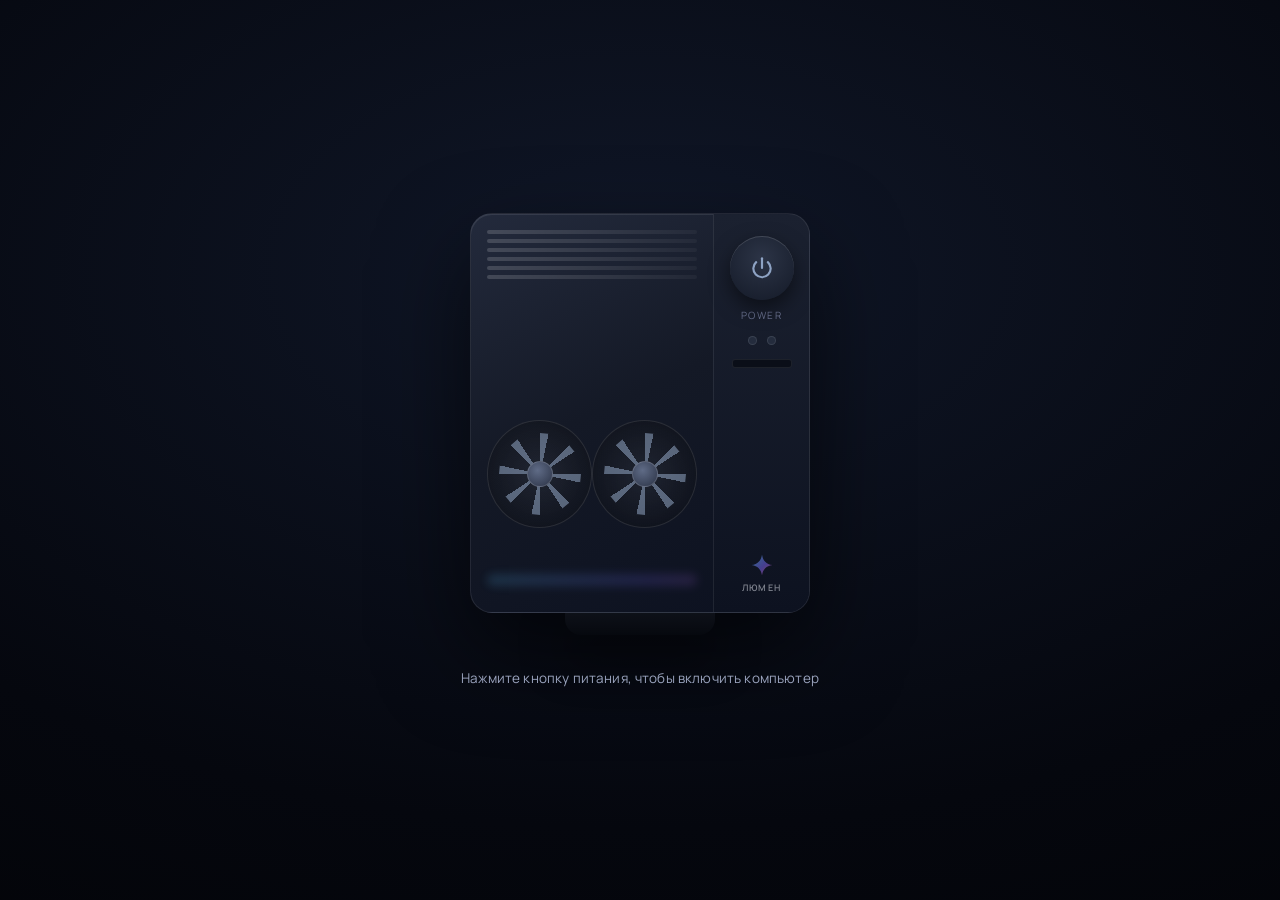
==== index.html @ d592b163 "feat(доступ): вход по паролю, код владельца за кнопкой «Забыли пароль?»" ====
<!DOCTYPE html>
<html lang="ru" data-theme="dark">
<head>
<meta charset="UTF-8">
<meta name="viewport" content="width=device-width,initial-scale=1,viewport-fit=cover,maximum-scale=1">
<meta name="theme-color" content="#04050a">
<meta name="color-scheme" content="dark light">
<meta name="mobile-web-app-capable" content="yes">
<meta name="apple-mobile-web-app-capable" content="yes">
<meta name="apple-mobile-web-app-status-bar-style" content="black-translucent">
<title>Люмен — веб-ОС</title>
<meta name="description" content="Люмен — вымышленная веб-операционная система, работающая в браузере.">
<link rel="stylesheet" href="styles.css?v=43">
</head>
<body>


<!-- ============ POWER ON: СИСТЕМНЫЙ БЛОК ============ -->
<div id="poweron">
  <div class="po-room">
    <div class="po-glow" id="poGlow"></div>

    <div class="po-pc" id="poPc">
      <div class="po-case">
        <div class="po-side">
          <div class="po-vents"><i></i><i></i><i></i><i></i><i></i><i></i></div>
          <div class="po-fans">
            <div class="po-fan" id="poFan1"><span class="po-blades"></span><span class="po-hub"></span></div>
            <div class="po-fan" id="poFan2"><span class="po-blades"></span><span class="po-hub"></span></div>
          </div>
          <div class="po-strip"></div>
        </div>
        <div class="po-front">
          <div class="po-btnwrap">
            <button class="po-power" id="poPower" aria-label="Кнопка включения"><span class="po-ring"></span><svg viewBox="0 0 24 24" fill="none" stroke="currentColor" stroke-width="2" stroke-linecap="round"><path d="M12 3v9"/><path d="M6.6 6.6a8 8 0 1 0 10.8 0"/></svg></button>
            <span class="po-btnlabel">Power</span>
          </div>
          <div class="po-leds">
            <i class="po-led" id="poLedPwr"></i>
            <i class="po-led" id="poLedDisk"></i>
          </div>
          <div class="po-slot"><i></i></div>
          <div class="po-brand"><svg viewBox="0 0 100 100"><use href="#winLogo"/></svg><b data-sys="name">Люмен</b></div>
        </div>
      </div>
      <div class="po-stand"></div>
    </div>

    <div class="po-hint" id="poHint">Нажмите кнопку питания, чтобы включить компьютер</div>

    <!-- Экран входа: первый запуск, пароль, код владельца или сброс.
         Содержимое рисует os.js — от того, что задано у владельца. -->
    <div class="po-pass" id="poPass">
      <div class="po-passcard" id="poPassCard"></div>
    </div>
  </div>
</div>

<!-- ============ MONITOR ============ -->
<div id="monitor">
  <div class="mon-screen">
    <div class="mon-inner" id="monInner">
      <div class="mon-off" id="monOff"><span class="mon-offword" data-sys="name">Люмен</span></div>
      <!-- ============ BOOT ============ -->
      <div id="boot">
        <div class="boot-inner">
          <div class="boot-logo">
            <svg class="boot-mark" viewBox="0 0 100 100"><use href="#winLogo"/></svg>
            <div class="boot-word"><span data-sys="name">Люмен</span> <b>OS</b></div>
          </div>
          <div class="boot-bar"><i id="bootBar"></i></div>
          <div class="boot-tip" id="bootTip">Инициализация ядра…</div>
        </div>
      </div>
      <!-- ============ LOCK ============ -->
      <div id="lock">
        <div class="lock-bg wall" data-wp="aurora">
          <div class="blob b1"></div><div class="blob b2"></div><div class="blob b3"></div><div class="blob b4"></div>
          <div class="grain"></div><div class="grid"></div><div class="vig"></div>
        </div>
        <div class="lock-top">
          <div class="lock-clock" id="lockClock">00:00</div>
          <div class="lock-date" id="lockDate">—</div>
        </div>
        <div class="lock-bottom">
          <div class="avatar" id="lockAvatar" data-sys="user-initial">С</div>
          <div id="lockBody">
            <div class="lock-title" id="lockTitle">Ваш компьютер заблокирован</div>
            <div class="lock-user" data-sys="user">Степан</div>
            <div class="lock-hint" id="lockHint">Нажмите Enter, чтобы войти</div>
            <div class="lock-code">
              <input id="lockCode" type="password" autocomplete="off" maxlength="64" placeholder="пароль">
              <button class="lock-btn" id="lockCodeBtn">Войти</button>
            </div>
            <div class="lock-err" id="lockErr"></div>
            <button class="lock-link" id="lockForgot">Забыли пароль?</button>
          </div>
          <button class="lock-btn" id="lockBtn">Войти →</button>
        </div>
      </div>
      <!-- ============ DESKTOP ============ -->
      <div id="desk">
        <div class="wall" id="wall" data-wp="aurora">
          <div class="blob b1"></div><div class="blob b2"></div><div class="blob b3"></div><div class="blob b4"></div>
          <div class="grid"></div><div class="grain"></div><div class="vig"></div>
        </div>

        <div id="icons"></div>
        <div id="wins"></div>
        <div id="snapGhost"></div>
        <div id="bright"></div>

        <!-- Widgets panel -->
        <aside id="widgets">
          <div class="wcard w-hero">
            <h4>Погода · Москва</h4>
            <div class="w-temp" id="wTemp">+7°</div>
            <div class="w-sub" id="wCond">Облачно · ощущается +5°</div>
            <div class="w-sub">Ветер 4 м/с · влажность 78%</div>
          </div>
          <div class="wcard">
            <h4>Календарь</h4>
            <div class="w-clock" id="wClock">00:00</div>
            <div class="w-grid" id="wCal"></div>
          </div>
          <div class="wcard">
            <h4>Загрузка системы</h4>
            <div class="stat"><span>CPU</span><div class="bar"><i id="sCpu"></i></div><b id="vCpu">0%</b></div>
            <div class="stat"><span>RAM</span><div class="bar"><i id="sRam"></i></div><b id="vRam">0%</b></div>
            <div class="stat"><span>GPU</span><div class="bar"><i id="sGpu"></i></div><b id="vGpu">0%</b></div>
            <div class="stat"><span>NET</span><div class="bar"><i id="sNet"></i></div><b id="vNet">0%</b></div>
          </div>
          <div class="wcard">
            <h4>Лента</h4>
            <div class="w-news"><div><em>Технологии</em><span data-sys="name">Люмен</span> получила оконный менеджер «Плексус» с магнитным снапом на 12 зон.</div></div>
            <div class="w-news"><div><em>Наука</em>Квантовый планировщик задач снизил энергопотребление на 34%.</div></div>
            <div class="w-news"><div><em>Космос</em>Орбитальный релиз ядра люмен-1.4 отложен на один цикл.</div></div>
          </div>
        </aside>

        <!-- Start menu -->
        <div id="start">
          <div class="start-search">
            <svg viewBox="0 0 24 24" fill="none" stroke="currentColor" stroke-width="2"><circle cx="11" cy="11" r="7"/><path d="M20 20l-3.5-3.5"/></svg>
            <input id="startSearch" placeholder="Поиск приложений, файлов и параметров" autocomplete="off">
          </div>
          <div id="startBody">
            <div class="start-head"><h3>Закреплено</h3><button class="pill" id="allApps">Все приложения ›</button></div>
            <div class="start-grid" id="startGrid"></div>
          </div>
          <div class="start-foot">
            <div class="start-user"><div class="avatar" data-sys="user-initial">С</div><span data-sys="user">Степан</span></div>
            <div class="spacer"></div>
            <button class="icon-btn" id="powerBtn" title="Питание">
              <svg viewBox="0 0 24 24" fill="none" stroke="currentColor" stroke-width="2" stroke-linecap="round"><path d="M12 3v9"/><path d="M6.5 6.5a8 8 0 1 0 11 0"/></svg>
            </button>
            <button class="icon-btn" id="setBtn" title="Параметры">
              <svg viewBox="0 0 24 24" fill="none" stroke="currentColor" stroke-width="1.8"><circle cx="12" cy="12" r="3"/><path d="M19.4 15a1.6 1.6 0 0 0 .3 1.8l.1.1a2 2 0 1 1-2.8 2.8l-.1-.1a1.6 1.6 0 0 0-2.7 1.1V21a2 2 0 1 1-4 0v-.1A1.6 1.6 0 0 0 7 19.4a1.6 1.6 0 0 0-1.8.3l-.1.1a2 2 0 1 1-2.8-2.8l.1-.1a1.6 1.6 0 0 0-1.1-2.7H1a2 2 0 1 1 0-4h.1A1.6 1.6 0 0 0 2.6 7a1.6 1.6 0 0 0-.3-1.8l-.1-.1a2 2 0 1 1 2.8-2.8l.1.1a1.6 1.6 0 0 0 1.8.3H7a1.6 1.6 0 0 0 1-1.5V1a2 2 0 1 1 4 0v.1a1.6 1.6 0 0 0 1 1.5 1.6 1.6 0 0 0 1.8-.3l.1-.1a2 2 0 1 1 2.8 2.8l-.1.1a1.6 1.6 0 0 0-.3 1.8V7a1.6 1.6 0 0 0 1.5 1H21a2 2 0 1 1 0 4h-.1a1.6 1.6 0 0 0-1.5 1z"/></svg>
            </button>
          </div>
        </div>

        <!-- Quick settings -->
        <div id="quick">
          <div class="qs-toggles">
            <button class="qs-t on" data-t="wifi"><svg viewBox="0 0 24 24" fill="none" stroke="currentColor" stroke-width="2"><path d="M2 8.5a16 16 0 0 1 20 0"/><path d="M5 12.5a11 11 0 0 1 14 0"/><path d="M8.5 16.5a6 6 0 0 1 7 0"/><circle cx="12" cy="20" r="1" fill="currentColor"/></svg>Wi-Fi</button>
            <button class="qs-t on" data-t="bt"><svg viewBox="0 0 24 24" fill="none" stroke="currentColor" stroke-width="2"><path d="M7 7l10 10-5 4V3l5 4L7 17"/></svg>Bluetooth</button>
            <button class="qs-t" data-t="air"><svg viewBox="0 0 24 24" fill="none" stroke="currentColor" stroke-width="2"><path d="M12 3v10a5 5 0 0 1-10 0"/><path d="M12 3l6 4-6 4"/></svg>Режим полёта</button>
            <button class="qs-t" data-t="night"><svg viewBox="0 0 24 24" fill="none" stroke="currentColor" stroke-width="2"><path d="M21 13a8.5 8.5 0 1 1-9.5-9 7 7 0 0 0 9.5 9z"/></svg>Ночной</button>
            <button class="qs-t" data-t="save"><svg viewBox="0 0 24 24" fill="none" stroke="currentColor" stroke-width="2"><path d="M12 3v12"/><path d="M7 11l5 5 5-5"/><rect x="4" y="19" width="16" height="2" rx="1"/></svg>Экономия</button>
            <button class="qs-t" data-t="focus"><svg viewBox="0 0 24 24" fill="none" stroke="currentColor" stroke-width="2"><circle cx="12" cy="12" r="9"/><circle cx="12" cy="12" r="4"/><circle cx="12" cy="12" r="1" fill="currentColor"/></svg>Фокус</button>
          </div>
          <div class="qs-row">
            <svg viewBox="0 0 24 24" fill="none" stroke="currentColor" stroke-width="2"><path d="M4 9v6h4l5 4V5L8 9H4z" fill="currentColor"/><path d="M17 9a4 4 0 0 1 0 6"/></svg>
            <input type="range" id="vol" min="0" max="100" value="62">
          </div>
          <div class="qs-row">
            <svg viewBox="0 0 24 24" fill="none" stroke="currentColor" stroke-width="2"><circle cx="12" cy="12" r="4"/><path d="M12 2v3M12 19v3M2 12h3M19 12h3M5 5l2 2M17 17l2 2M19 5l-2 2M7 17l-2 2"/></svg>
            <input type="range" id="brightRange" min="30" max="100" value="100">
          </div>
          <div>
            <div class="qs-sec" style="margin-bottom:9px">Акцент</div>
            <div class="qs-chips" id="accChips"></div>
          </div>
          <div>
            <div class="qs-sec" style="margin-bottom:9px">Обои</div>
            <div class="qs-chips" id="wpChips"></div>
          </div>
          <div class="qs-foot">
            <div class="battery">
              <svg viewBox="0 0 24 24" fill="none" stroke="currentColor" stroke-width="1.8"><rect x="2" y="7" width="17" height="10" rx="2.5"/><rect x="4" y="9" width="10" height="6" rx="1" fill="currentColor"/><path d="M21 10.5v3"/></svg>
              <span id="batTxt">87%</span>
            </div>
            <div class="spacer"></div>
            <button class="btn" id="qsSettings">Все параметры</button>
          </div>
        </div>

        <!-- Spotlight search -->
        <div id="spot">
          <div class="start-search">
            <svg viewBox="0 0 24 24" fill="none" stroke="currentColor" stroke-width="2"><circle cx="11" cy="11" r="7"/><path d="M20 20l-3.5-3.5"/></svg>
            <input id="spotInput" placeholder="Введите команду или найдите что угодно…" autocomplete="off">
          </div>
          <div class="search-res" id="spotRes"></div>
          <div class="spot-hint"><span><kbd>Enter</kbd> открыть</span><span><kbd>Esc</kbd> закрыть</span><span><kbd>Win</kbd> меню «Пуск»</span></div>
        </div>

        <!-- Context menu -->
        <div id="ctx"></div>

        <!-- Notifications -->
        <div id="notif"></div>

        <!-- Volume / brightness HUD -->
        <div id="volHud">
          <svg id="hudIcon" viewBox="0 0 24 24" fill="none" stroke="currentColor" stroke-width="2"><path d="M4 9v6h4l5 4V5L8 9H4z" fill="currentColor"/><path d="M17 9a4 4 0 0 1 0 6"/></svg>
          <div class="hud-bar"><i id="hudBar" style="width:62%"></i></div>
          <span id="hudVal">62</span>
        </div>

        <!-- Taskbar -->
        <div id="taskbar" data-align="center">
          <button class="tb-btn" id="startBtn" title="Пуск">
            <svg viewBox="0 0 100 100"><use href="#winLogo"/></svg>
          </button>
          <button class="tb-btn" id="searchBtn" title="Поиск">
            <svg viewBox="0 0 24 24" fill="none" stroke="currentColor" stroke-width="2"><circle cx="11" cy="11" r="7"/><path d="M20 20l-3.5-3.5"/></svg>
          </button>
          <button class="tb-btn" id="widgetsBtn" title="Виджеты">
            <svg viewBox="0 0 24 24" fill="none" stroke="currentColor" stroke-width="2"><rect x="3" y="3" width="8" height="8" rx="2"/><rect x="13" y="3" width="8" height="8" rx="2"/><rect x="3" y="13" width="8" height="8" rx="2"/><rect x="13" y="13" width="8" height="8" rx="2"/></svg>
          </button>
          <div class="tb-sep"></div>
          <div class="tb-dock" id="tbDock"></div>
          <div class="tray">
            <button class="tray-btn" id="langBtn"><span style="font-size:11px;font-weight:700">РУС</span></button>
            <button class="tray-btn" id="trayIcons" title="Скрытые значки">
              <svg viewBox="0 0 24 24" fill="none" stroke="currentColor" stroke-width="2"><path d="M4 9v6h4l5 4V5L8 9H4z" fill="currentColor"/></svg>
              <svg viewBox="0 0 24 24" fill="none" stroke="currentColor" stroke-width="1.8"><path d="M5 12.5a10 10 0 0 1 14 0"/><path d="M8.5 16a6 6 0 0 1 7 0"/><circle cx="12" cy="19.5" r="1" fill="currentColor"/></svg>
              <svg viewBox="0 0 24 24" fill="none" stroke="currentColor" stroke-width="1.8"><rect x="2" y="7" width="17" height="10" rx="2.5"/><rect x="4" y="9" width="11" height="6" rx="1" fill="currentColor"/></svg>
            </button>
            <button class="tray-btn" id="clockBtn">
              <div class="tray-time"><span id="tbTime">00:00</span><small id="tbDate">—</small></div>
            </button>
            <button class="tray-btn" id="notifBtn" title="Уведомления">
              <svg viewBox="0 0 24 24" fill="none" stroke="currentColor" stroke-width="1.9"><path d="M6 9a6 6 0 1 1 12 0c0 5 2 6 2 6H4s2-1 2-6z"/><path d="M10 19a2 2 0 0 0 4 0"/></svg>
            </button>
          </div>
          <button id="showDesk" title="Свернуть все"></button>
        </div>
      </div>
      <!-- ============ SHUTDOWN ============ -->
      <div id="shut">
        <div class="spinner"></div>
        <div style="font-family:var(--font-display);font-weight:300;font-size:17px;letter-spacing:.1em" id="shutTxt">Завершение работы…</div>
      </div>
    </div>
    <div class="mon-glare"></div>
    <div class="mon-flash"></div>
  </div>
</div>




<!-- ============ SVG sprite ============ -->
<svg width="0" height="0" style="position:absolute" aria-hidden="true">
  <defs>
    <linearGradient id="lgWin" x1="0" y1="0" x2="1" y2="1">
      <stop offset="0%" stop-color="#5cc8ff"/><stop offset="55%" stop-color="#7b6cff"/><stop offset="100%" stop-color="#ff5c9e"/>
    </linearGradient>
    <symbol id="winLogo" viewBox="0 0 100 100">
      <path d="M50 3C54 30 70 46 97 50 70 54 54 70 50 97 46 70 30 54 3 50 30 46 46 30 50 3Z"
            fill="url(#lgWin)"/>
    </symbol>
  </defs>
</svg>

<script>
/* Логотип компьютера — встроенный знак #winLogo: четырёхлучевая звезда.
   Он используется везде: загрузка, Пуск, локскрин, «О системе», панель
   администратора и экран выключения. Значок «Компьютер» на рабочем столе
   берёт тот же символ. */
</script>

<script src="os.js?v=38"></script>
</body>
</html>
---- styles.css ----
@import url('https://fonts.googleapis.com/css2?family=Manrope:wght@400;500;600;700;800&family=Unbounded:wght@300;400;600;800&family=JetBrains+Mono:wght@400;500;700&display=swap');

/* ============================================================
   Люмен — design tokens
   ============================================================ */
:root{
  --font-ui: 'Manrope', 'Segoe UI', system-ui, sans-serif;
  --font-display: 'Unbounded', 'Manrope', sans-serif;
  --font-mono: 'JetBrains Mono', ui-monospace, monospace;

  --bg-0:#04050a;
  --bg-1:#0a0c14;
  --panel: rgba(18,21,34,.58);
  --panel-solid:#11141f;
  --panel-strong: rgba(13,15,25,.86);
  --stroke: rgba(255,255,255,.08);
  --stroke-2: rgba(255,255,255,.16);
  --txt:#eef1f8;
  --txt-dim:#9aa3bd;
  --txt-mute:#6b7391;

  --accent:#5cc8ff;
  --accent-2:#7b6cff;
  --accent-3:#ff5c9e;
  --accent-ink:#04121c;

  --ok:#38e0a8;
  --warn:#ffb454;
  --bad:#ff5f6d;

  --r-sm:8px;
  --r:12px;
  --r-lg:18px;
  --r-xl:26px;

  --shadow-w: 0 24px 70px -18px rgba(0,0,0,.85), 0 2px 0 0 rgba(255,255,255,.05) inset;
  --shadow-float: 0 18px 50px -14px rgba(0,0,0,.75);
  --blur: saturate(170%) blur(18px);

  --tb-h: 52px;
  --ease: cubic-bezier(.2,.9,.25,1);
  --ease-out: cubic-bezier(.16,1,.3,1);
}

html[data-theme="light"]{
  --bg-0:#e8ecf6;
  --bg-1:#f6f8fd;
  --panel: rgba(255,255,255,.6);
  --panel-solid:#ffffff;
  --panel-strong: rgba(255,255,255,.88);
  --stroke: rgba(10,20,50,.08);
  --stroke-2: rgba(10,20,50,.16);
  --txt:#101528;
  --txt-dim:#525b78;
  --txt-mute:#8a91a8;
  --accent-ink:#ffffff;
  --shadow-w: 0 26px 60px -22px rgba(20,30,70,.45), 0 1px 0 0 rgba(255,255,255,.7) inset;
  --shadow-float: 0 18px 44px -16px rgba(20,30,70,.35);
}

*{box-sizing:border-box;margin:0;padding:0}
html,body{height:100%;height:100dvh}
body{
  font-family:var(--font-ui);
  background:var(--bg-0);
  color:var(--txt);
  overflow:hidden;
  overscroll-behavior:none;
  -webkit-font-smoothing:antialiased;
  -webkit-tap-highlight-color:transparent;
  user-select:none;
  letter-spacing:.01em;
}
/* На сенсорных экранах курсор не нужен, а наведение залипает после тапа. */
@media (hover:none){
  *{cursor:default!important}
  .titlebar{cursor:default}
  input,textarea{cursor:text}
}
button{font:inherit;color:inherit;background:none;border:none;cursor:pointer}
input,textarea{font:inherit;color:inherit}
::-webkit-scrollbar{width:10px;height:10px}
::-webkit-scrollbar-thumb{background:rgba(255,255,255,.14);border-radius:99px;border:3px solid transparent;background-clip:content-box}
::-webkit-scrollbar-thumb:hover{background:rgba(255,255,255,.26);background-clip:content-box}
::-webkit-scrollbar-track{background:transparent}
.no-transparency .glass{backdrop-filter:none!important;background:var(--panel-solid)!important}

.glass{
  background:var(--panel);
  backdrop-filter:var(--blur);
  -webkit-backdrop-filter:var(--blur);
  border:1px solid var(--stroke);
}

/* ============================================================
   BOOT
   ============================================================ */
#boot{
  position:absolute;inset:0;z-index:9000;background:radial-gradient(120% 90% at 50% 40%,#0d1220 0%,#04050a 70%);
  display:none;place-items:center;transition:opacity .7s var(--ease);
}
#boot.on{display:grid}
#boot.gone{opacity:0;pointer-events:none}
.boot-inner{display:flex;flex-direction:column;align-items:center;gap:34px}
.boot-logo{display:flex;align-items:center;gap:20px}
.boot-mark{width:78px;height:78px;filter:drop-shadow(0 0 26px rgba(92,200,255,.5));animation:markIn 1.1s var(--ease-out) both}
.boot-word{font-family:var(--font-display);font-weight:300;font-size:40px;letter-spacing:.14em;text-transform:uppercase;opacity:0;animation:wordIn 1s .35s var(--ease-out) forwards}
.boot-word b{font-weight:800;color:var(--accent)}
.boot-bar{width:230px;height:3px;border-radius:99px;background:rgba(255,255,255,.1);overflow:hidden}
.boot-bar i{display:block;height:100%;width:0;border-radius:99px;background:linear-gradient(90deg,var(--accent),var(--accent-2),var(--accent-3))}
.boot-tip{font-size:12px;color:var(--txt-mute);letter-spacing:.16em;text-transform:uppercase;font-family:var(--font-mono)}
@keyframes markIn{from{opacity:0;transform:scale(.7) rotate(-14deg)}to{opacity:1;transform:none}}
@keyframes wordIn{from{opacity:0;transform:translateY(14px)}to{opacity:1;transform:none}}

/* ============================================================
   LOCK
   ============================================================ */
#lock{position:absolute;inset:0;z-index:8000;display:none;flex-direction:column;justify-content:space-between;
  padding:0 0 0;transition:opacity .6s var(--ease),transform .8s var(--ease);}
#lock.gone{opacity:0;transform:translateY(-70px) scale(1.04);pointer-events:none}
.lock-bg{position:absolute;inset:0;z-index:-1;overflow:hidden}
.lock-top{padding:64px 0 0;text-align:center;flex:1;display:flex;flex-direction:column;justify-content:center;align-items:center;gap:6px}
.lock-clock{font-family:var(--font-display);font-weight:300;font-size:clamp(72px,13vw,168px);line-height:.95;
  letter-spacing:-.02em;text-shadow:0 8px 50px rgba(0,0,0,.55)}
.lock-date{font-size:19px;font-weight:600;letter-spacing:.06em;color:rgba(255,255,255,.86);text-transform:capitalize}
.lock-bottom{display:flex;align-items:center;justify-content:center;gap:18px;padding:0 0 74px;animation:up .8s var(--ease-out) both}
.avatar{width:52px;height:52px;border-radius:50%;display:grid;place-items:center;font-weight:800;font-size:19px;
  background:linear-gradient(140deg,var(--accent),var(--accent-2));color:var(--accent-ink);box-shadow:0 8px 26px rgba(0,0,0,.4)}
.lock-user{font-weight:700;font-size:17px}
.lock-hint{font-size:12.5px;color:rgba(255,255,255,.6)}
.lock-btn{padding:12px 22px;border-radius:99px;background:rgba(255,255,255,.12);border:1px solid rgba(255,255,255,.2);
  backdrop-filter:blur(14px);font-weight:600;font-size:14px;transition:.25s var(--ease)}
.lock-btn:hover{background:rgba(255,255,255,.22);transform:translateY(-2px)}
@keyframes up{from{opacity:0;transform:translateY(26px)}to{opacity:1;transform:none}}

/* ============================================================
   DESKTOP + WALLPAPER
   ============================================================ */
#desk{position:absolute;inset:0;z-index:10;opacity:0;transition:opacity .8s var(--ease)}
#desk.on{opacity:1}
/* isolation и contain запирают пятна внутри обойного слоя. Без них
   mix-blend-mode:screen на пятнах заставляет браузер пересчитывать наложение
   со всей страницей на каждом кадре — отсюда рывки на слабом железе. */
.wall{position:absolute;inset:0;overflow:hidden;background:var(--bg-0);isolation:isolate;contain:paint}
.wall .blob{position:absolute;border-radius:50%;filter:blur(64px);opacity:.75;mix-blend-mode:screen;
  animation:float 26s ease-in-out infinite;will-change:transform;transform:translateZ(0)}
html[data-theme="light"] .wall .blob{mix-blend-mode:multiply;opacity:.42;filter:blur(58px)}
.wall .b1{width:62vw;height:62vw;left:-14vw;top:-18vw;background:radial-gradient(circle at 40% 40%,#2ee6c5,transparent 66%);animation-delay:-2s}
.wall .b2{width:58vw;height:58vw;right:-12vw;top:-10vw;background:radial-gradient(circle at 50% 50%,#6d5cff,transparent 66%);animation-delay:-9s}
.wall .b3{width:66vw;height:66vw;left:18vw;bottom:-30vw;background:radial-gradient(circle at 50% 50%,#ff4d8d,transparent 68%);animation-delay:-15s}
.wall .b4{width:44vw;height:44vw;right:2vw;bottom:-16vw;background:radial-gradient(circle at 50% 50%,#5cc8ff,transparent 66%);animation-delay:-6s}
@keyframes float{0%,100%{transform:translate3d(0,0,0) scale(1)}33%{transform:translate3d(6vw,4vh,0) scale(1.12)}66%{transform:translate3d(-5vw,-3vh,0) scale(.94)}}
.wall .grain{position:absolute;inset:-50%;opacity:.16;pointer-events:none;
  background-repeat:repeat;background-size:220px 220px;
  background-image:url("data:image/svg+xml,%3Csvg xmlns='http://www.w3.org/2000/svg' width='220' height='220'%3E%3Cfilter id='n'%3E%3CfeTurbulence type='fractalNoise' baseFrequency='.85' numOctaves='3' stitchTiles='stitch'/%3E%3C/filter%3E%3Crect width='100%25' height='100%25' filter='url(%23n)'/%3E%3C/svg%3E")}
.wall .vig{position:absolute;inset:0;background:radial-gradient(130% 100% at 50% 45%,transparent 40%,rgba(0,0,0,.5) 100%)}
html[data-theme="light"] .wall .vig{background:radial-gradient(130% 100% at 50% 45%,transparent 45%,rgba(30,40,80,.22) 100%)}
.wall .grid{position:absolute;inset:0;opacity:.13;
  background-image:linear-gradient(rgba(255,255,255,.5) 1px,transparent 1px),linear-gradient(90deg,rgba(255,255,255,.5) 1px,transparent 1px);
  background-size:64px 64px;mask-image:radial-gradient(80% 70% at 50% 50%,#000 10%,transparent 75%)}

/* wallpapers */
.wall[data-wp="aurora"] .b3{opacity:.75}
.wall[data-wp="nebula"]{background:radial-gradient(140% 120% at 20% 10%,#1a0b3d 0%,#05060e 60%)}
.wall[data-wp="nebula"] .b1{background:radial-gradient(circle at 40% 40%,#7b6cff,transparent 64%);opacity:.9}
.wall[data-wp="nebula"] .b2{background:radial-gradient(circle at 50% 50%,#ff4d8d,transparent 64%);opacity:.7}
.wall[data-wp="nebula"] .b3{background:radial-gradient(circle at 50% 50%,#2ee6c5,transparent 66%);opacity:.5}
.wall[data-wp="ember"]{background:radial-gradient(140% 120% at 80% 100%,#2a0d06 0%,#05060e 65%)}
.wall[data-wp="ember"] .b1{background:radial-gradient(circle at 40% 40%,#ffb454,transparent 62%)}
.wall[data-wp="ember"] .b2{background:radial-gradient(circle at 50% 50%,#ff4d3d,transparent 64%)}
.wall[data-wp="ember"] .b3{background:radial-gradient(circle at 50% 50%,#ff5c9e,transparent 68%);opacity:.6}
.wall[data-wp="mint"]{background:radial-gradient(140% 120% at 10% 90%,#052a26 0%,#04060c 62%)}
.wall[data-wp="mint"] .b1{background:radial-gradient(circle at 40% 40%,#2ee6c5,transparent 62%)}
.wall[data-wp="mint"] .b2{background:radial-gradient(circle at 50% 50%,#5cc8ff,transparent 64%)}
.wall[data-wp="mint"] .b3{background:radial-gradient(circle at 50% 50%,#7b6cff,transparent 66%);opacity:.55}
.wall[data-wp="mono"]{background:linear-gradient(160deg,#0c0e16,#04050a)}
.wall[data-wp="mono"] .blob{opacity:.22;filter:blur(120px)}
.wall[data-wp="mono"] .grid{opacity:.2}

/* desktop icons */
#icons{position:absolute;inset:16px 16px calc(var(--tb-h) + 22px) 16px;display:grid;
  grid-template-columns:repeat(auto-fill,92px);grid-auto-rows:100px;gap:6px;align-content:start;justify-items:center;
  overflow-y:auto;overflow-x:hidden;scrollbar-width:none}
#icons::-webkit-scrollbar{display:none}
.dicon{width:88px;padding:10px 4px 8px;border-radius:var(--r);display:flex;flex-direction:column;align-items:center;gap:8px;
  border:1px solid transparent;transition:background .18s,transform .18s,border-color .18s}
.dicon:hover{background:rgba(255,255,255,.1);border-color:var(--stroke-2);backdrop-filter:blur(8px)}
.dicon:active{transform:scale(.95)}
.dicon.sel{background:rgba(92,200,255,.22);border-color:rgba(92,200,255,.45)}
.dicon .ico{width:42px;height:42px;filter:drop-shadow(0 6px 14px rgba(0,0,0,.45))}
.dicon span{font-size:11.5px;font-weight:600;text-align:center;line-height:1.25;
  text-shadow:0 1px 4px rgba(0,0,0,.75);word-break:break-word}

/* ============================================================
   TASKBAR
   ============================================================ */
#taskbar{position:absolute;left:0;right:0;bottom:0;height:var(--tb-h);display:flex;align-items:center;gap:8px;padding:0 12px;z-index:500}
#taskbar[data-align="center"]{justify-content:center}
#taskbar[data-align="left"]{justify-content:flex-start}
.tb-dock{display:flex;align-items:center;gap:6px;padding:6px 8px;border-radius:var(--r-lg);
  background:var(--panel);backdrop-filter:var(--blur);border:1px solid var(--stroke);box-shadow:var(--shadow-float)}
.tb-btn{position:relative;width:40px;height:40px;border-radius:11px;display:grid;place-items:center;transition:.2s var(--ease)}
.tb-btn svg{width:24px;height:24px}
.tb-btn:hover{background:rgba(255,255,255,.12);transform:translateY(-3px)}
.tb-btn:active{transform:translateY(0) scale(.9)}
.tb-btn.run::after{content:'';position:absolute;bottom:-3px;left:50%;transform:translateX(-50%);width:6px;height:6px;
  border-radius:50%;background:var(--accent);box-shadow:0 0 10px var(--accent);transition:.3s var(--ease)}
.tb-btn.act{background:rgba(255,255,255,.16)}
.tb-btn.act::after{width:18px;border-radius:99px}
.tb-sep{width:1px;height:24px;background:var(--stroke-2);margin:0 4px}
.tray{margin-left:auto;display:flex;align-items:center;gap:4px;padding:6px 10px;border-radius:var(--r-lg);
  background:var(--panel);backdrop-filter:var(--blur);border:1px solid var(--stroke);box-shadow:var(--shadow-float)}
#taskbar[data-align="left"] .tray{margin-left:auto}
.tray-btn{padding:6px 10px;border-radius:9px;display:flex;align-items:center;gap:8px;transition:.2s}
.tray-btn:hover{background:rgba(255,255,255,.12)}
.tray-btn svg{width:17px;height:17px}
.tray-time{text-align:right;font-size:11.5px;line-height:1.3;font-weight:600}
.tray-time small{display:block;color:var(--txt-dim);font-weight:500}
#showDesk{position:absolute;right:0;top:0;bottom:0;width:8px;border-left:1px solid var(--stroke-2)}
#showDesk:hover{background:rgba(255,255,255,.14)}

/* ============================================================
   START MENU
   ============================================================ */
#start{position:absolute;left:50%;bottom:calc(var(--tb-h) + 10px);transform:translate(-50%,24px) scale(.97);
  width:min(720px,calc(100vw - 24px));max-height:min(700px,calc(100vh - var(--tb-h) - 30px));
  border-radius:var(--r-xl);padding:22px;z-index:600;opacity:0;pointer-events:none;
  background:var(--panel-strong);backdrop-filter:var(--blur);border:1px solid var(--stroke-2);
  box-shadow:var(--shadow-w);transition:opacity .28s var(--ease),transform .34s var(--ease-out);
  display:flex;flex-direction:column;gap:16px;overflow:hidden}
#start.on{opacity:1;transform:translate(-50%,0) scale(1);pointer-events:auto}
.start-search{display:flex;align-items:center;gap:10px;padding:11px 16px;border-radius:99px;
  background:rgba(255,255,255,.07);border:1px solid var(--stroke)}
html[data-theme="light"] .start-search{background:rgba(0,0,0,.04)}
.start-search input{flex:1;background:none;border:none;outline:none;font-size:14px;user-select:text}
.start-search svg{width:17px;height:17px;color:var(--txt-dim);flex:none}
.start-head{display:flex;align-items:center;justify-content:space-between;padding:0 4px}
.start-head h3{font-size:13px;font-weight:700;letter-spacing:.1em;text-transform:uppercase;color:var(--txt-dim)}
.pill{padding:5px 12px;border-radius:99px;font-size:11.5px;font-weight:700;background:rgba(255,255,255,.09);border:1px solid var(--stroke)}
.pill:hover{background:rgba(255,255,255,.18)}
.start-grid{display:grid;grid-template-columns:repeat(auto-fill,minmax(96px,1fr));gap:6px;overflow:auto;padding:2px}
.app-tile{padding:14px 6px 12px;border-radius:var(--r);display:flex;flex-direction:column;align-items:center;gap:9px;
  border:1px solid transparent;transition:.18s var(--ease)}
.app-tile:hover{background:rgba(255,255,255,.1);border-color:var(--stroke-2);transform:translateY(-3px)}
.app-tile:active{transform:scale(.94)}
.app-tile svg{width:34px;height:34px}
.app-tile span{font-size:11px;font-weight:600;text-align:center;line-height:1.2;color:var(--txt-dim)}
.start-foot{display:flex;align-items:center;gap:12px;padding-top:14px;border-top:1px solid var(--stroke)}
.start-user{display:flex;align-items:center;gap:10px;font-weight:700;font-size:13px}
.start-user .avatar{width:34px;height:34px;font-size:13px}
.start-foot .spacer{flex:1}
.icon-btn{width:38px;height:38px;border-radius:10px;display:grid;place-items:center;transition:.2s}
.icon-btn:hover{background:rgba(255,255,255,.13)}
.icon-btn svg{width:19px;height:19px}
.search-res{display:flex;flex-direction:column;gap:4px;overflow:auto;max-height:380px}
.search-row{display:flex;align-items:center;gap:12px;padding:10px 12px;border-radius:10px;transition:.15s}
.search-row:hover{background:rgba(255,255,255,.1)}
.search-row svg{width:22px;height:22px;flex:none}
.search-row div b{display:block;font-size:13.5px}
.search-row div small{color:var(--txt-dim);font-size:11.5px}

/* ============================================================
   WINDOWS
   ============================================================ */
#wins{position:absolute;inset:0;pointer-events:none}
.win{position:absolute;pointer-events:auto;display:flex;flex-direction:column;min-width:340px;min-height:220px;
  border-radius:var(--r-lg);overflow:hidden;background:var(--panel-strong);backdrop-filter:var(--blur);
  border:1px solid var(--stroke-2);box-shadow:var(--shadow-w);
  animation:winIn .3s var(--ease-out) both}
@keyframes winIn{from{opacity:0;transform:scale(.94) translateY(14px)}to{opacity:1;transform:none}}
.win.closing{animation:winOut .18s var(--ease) forwards}
@keyframes winOut{to{opacity:0;transform:scale(.95) translateY(8px)}}
.win.min{display:none}
.win.max{border-radius:0;border-color:transparent}
.win.drag,.win.rz{transition:none!important}
.win.snapping{transition:left .18s var(--ease),top .18s var(--ease),width .18s var(--ease),height .18s var(--ease)}
.titlebar{height:42px;flex:none;display:flex;align-items:center;gap:10px;padding:0 6px 0 14px;
  border-bottom:1px solid var(--stroke);cursor:grab;background:linear-gradient(rgba(255,255,255,.05),transparent)}
.titlebar:active{cursor:grabbing}
.tb-ico{width:18px;height:18px;flex:none}
.tb-title{font-size:12.5px;font-weight:700;letter-spacing:.02em;white-space:nowrap;overflow:hidden;text-overflow:ellipsis}
.tb-spacer{flex:1}
.win-ctl{display:flex;gap:2px}
.win-ctl button{width:38px;height:32px;border-radius:8px;display:grid;place-items:center;transition:.15s}
.win-ctl button:hover{background:rgba(255,255,255,.14)}
.win-ctl button.close:hover{background:#e5484d;color:#fff}
.win-ctl svg{width:13px;height:13px}
.win-body{flex:1;overflow:auto;position:relative;display:flex;flex-direction:column}
.rz{position:absolute;z-index:5}
.rz-n{top:0;left:8px;right:8px;height:5px;cursor:ns-resize}
.rz-s{bottom:0;left:8px;right:8px;height:5px;cursor:ns-resize}
.rz-w{left:0;top:8px;bottom:8px;width:5px;cursor:ew-resize}
.rz-e{right:0;top:8px;bottom:8px;width:5px;cursor:ew-resize}
.rz-nw{left:0;top:0;width:12px;height:12px;cursor:nwse-resize}
.rz-ne{right:0;top:0;width:12px;height:12px;cursor:nesw-resize}
.rz-sw{left:0;bottom:0;width:12px;height:12px;cursor:nesw-resize}
.rz-se{right:0;bottom:0;width:12px;height:12px;cursor:nwse-resize}
#snapGhost{position:absolute;z-index:400;border-radius:var(--r-lg);background:rgba(92,200,255,.18);
  border:1.5px solid rgba(92,200,255,.6);backdrop-filter:blur(6px);display:none;pointer-events:none;transition:.12s var(--ease)}

/* ============================================================
   QUICK SETTINGS / NOTIFICATIONS
   ============================================================ */
#quick{position:absolute;right:12px;bottom:calc(var(--tb-h) + 10px);width:352px;z-index:620;padding:18px;
  border-radius:var(--r-xl);background:var(--panel-strong);backdrop-filter:var(--blur);border:1px solid var(--stroke-2);
  box-shadow:var(--shadow-w);display:flex;flex-direction:column;gap:16px;
  opacity:0;pointer-events:none;transform:translateY(18px) scale(.97);transition:.28s var(--ease-out)}
#quick.on{opacity:1;pointer-events:auto;transform:none}
.qs-toggles{display:grid;grid-template-columns:repeat(3,1fr);gap:8px}
.qs-t{display:flex;flex-direction:column;align-items:center;gap:7px;padding:14px 6px;border-radius:var(--r);
  background:rgba(255,255,255,.06);border:1px solid var(--stroke);font-size:11px;font-weight:600;transition:.2s}
.qs-t svg{width:19px;height:19px}
.qs-t:hover{background:rgba(255,255,255,.12)}
.qs-t.on{background:linear-gradient(150deg,var(--accent),var(--accent-2));color:var(--accent-ink);border-color:transparent}
.qs-row{display:flex;align-items:center;gap:12px}
.qs-row svg{width:18px;height:18px;color:var(--txt-dim);flex:none}
input[type=range]{-webkit-appearance:none;appearance:none;flex:1;height:6px;border-radius:99px;background:rgba(255,255,255,.14);outline:none}
input[type=range]::-webkit-slider-thumb{-webkit-appearance:none;width:16px;height:16px;border-radius:50%;background:var(--accent);
  border:3px solid #fff;box-shadow:0 2px 8px rgba(0,0,0,.5);cursor:pointer}
.qs-sec{font-size:11px;font-weight:700;letter-spacing:.1em;text-transform:uppercase;color:var(--txt-dim)}
.qs-chips{display:flex;gap:8px;flex-wrap:wrap}
.chip{padding:7px 13px;border-radius:99px;font-size:11.5px;font-weight:700;background:rgba(255,255,255,.08);
  border:1px solid var(--stroke);display:flex;align-items:center;gap:7px;transition:.18s}
.chip:hover{background:rgba(255,255,255,.16)}
.chip.on{border-color:var(--accent);box-shadow:0 0 0 2px rgba(92,200,255,.25)}
.chip svg{width:15px;height:15px;flex:none}
.chip i{width:13px;height:13px;border-radius:50%;display:block}
.qs-foot{display:flex;align-items:center;gap:12px;padding-top:12px;border-top:1px solid var(--stroke)}
.qs-foot .battery{display:flex;align-items:center;gap:8px;font-size:12px;font-weight:700}
.qs-foot .spacer{flex:1}

#notif{position:absolute;right:12px;bottom:calc(var(--tb-h) + 10px);width:352px;max-height:520px;z-index:610;
  display:flex;flex-direction:column;gap:10px;overflow:auto;padding:2px}
.toast{padding:14px 16px;border-radius:var(--r-lg);background:var(--panel-strong);backdrop-filter:var(--blur);
  border:1px solid var(--stroke-2);box-shadow:var(--shadow-float);display:flex;gap:12px;animation:toastIn .35s var(--ease-out) both}
.toast.out{animation:toastOut .25s var(--ease) forwards}
@keyframes toastIn{from{opacity:0;transform:translateX(40px)}to{opacity:1;transform:none}}
@keyframes toastOut{to{opacity:0;transform:translateX(40px)}}
.toast svg{width:20px;height:20px;flex:none;color:var(--accent)}
.toast b{display:block;font-size:12.5px;margin-bottom:3px}
.toast p{font-size:11.5px;color:var(--txt-dim);line-height:1.45}

/* ============================================================
   WIDGETS
   ============================================================ */
#widgets{position:absolute;left:0;top:0;bottom:var(--tb-h);width:392px;z-index:520;padding:16px;
  display:flex;flex-direction:column;gap:12px;overflow:auto;
  background:var(--panel-strong);backdrop-filter:var(--blur);border-right:1px solid var(--stroke-2);
  transform:translateX(-104%);transition:transform .4s var(--ease-out)}
#widgets.on{transform:none}
.wcard{padding:18px;border-radius:var(--r-lg);background:rgba(255,255,255,.055);border:1px solid var(--stroke);animation:up .5s var(--ease-out) both}
.wcard h4{font-size:11px;font-weight:700;letter-spacing:.11em;text-transform:uppercase;color:var(--txt-dim);margin-bottom:12px}
.w-hero{background:linear-gradient(150deg,rgba(92,200,255,.24),rgba(123,108,255,.16));}
.w-temp{font-family:var(--font-display);font-size:52px;font-weight:300;line-height:1}
.w-sub{font-size:12.5px;color:var(--txt-dim);margin-top:6px}
.w-clock{font-family:var(--font-display);font-size:44px;font-weight:300;letter-spacing:-.02em}
.w-grid{display:grid;grid-template-columns:repeat(7,1fr);gap:5px;margin-top:12px;font-size:11.5px;text-align:center}
.w-grid span{color:var(--txt-dim)}
.w-grid b{padding:5px 0;border-radius:7px;font-weight:600}
.w-grid b.today{background:var(--accent);color:var(--accent-ink)}
.stat{display:flex;align-items:center;gap:10px;margin-bottom:11px;font-size:12px}
.stat .bar{flex:1;height:6px;border-radius:99px;background:rgba(255,255,255,.12);overflow:hidden}
.stat .bar i{display:block;height:100%;border-radius:99px;background:linear-gradient(90deg,var(--accent),var(--accent-2));transition:width .6s var(--ease)}
.stat span{width:34px;color:var(--txt-dim);font-weight:700;font-size:11px}
.stat b{width:44px;text-align:right;font-variant-numeric:tabular-nums}
.w-news{display:flex;gap:12px;padding:11px 0;border-bottom:1px solid var(--stroke);font-size:12.5px;line-height:1.45}
.w-news:last-child{border:none;padding-bottom:0}
.w-news em{color:var(--accent);font-style:normal;font-weight:700;font-size:10.5px;letter-spacing:.08em;text-transform:uppercase;display:block;margin-bottom:3px}

/* ============================================================
   CONTEXT MENU
   ============================================================ */
#ctx{position:absolute;z-index:900;min-width:230px;padding:7px;border-radius:var(--r);
  background:var(--panel-strong);backdrop-filter:var(--blur);border:1px solid var(--stroke-2);
  box-shadow:var(--shadow-float);display:none;flex-direction:column;gap:1px;animation:ctxIn .14s var(--ease-out) both}
#ctx.on{display:flex}
@keyframes ctxIn{from{opacity:0;transform:scale(.95)}to{opacity:1;transform:none}}
.ctx-i{display:flex;align-items:center;gap:11px;padding:9px 12px;border-radius:8px;font-size:12.5px;text-align:left;transition:.12s}
.ctx-i:hover{background:rgba(255,255,255,.13)}
.ctx-i svg{width:16px;height:16px;color:var(--txt-dim)}
.ctx-i .k{margin-left:auto;color:var(--txt-mute);font-size:11px}
.ctx-sep{height:1px;background:var(--stroke);margin:5px 4px}

/* ============================================================
   APP: common
   ============================================================ */
.app{display:flex;flex-direction:column;height:100%;min-height:0}
.app-bar{display:flex;align-items:center;gap:8px;padding:9px 12px;border-bottom:1px solid var(--stroke);flex:none;flex-wrap:wrap}
.btn{padding:7px 13px;border-radius:9px;font-size:12px;font-weight:700;background:rgba(255,255,255,.08);
  border:1px solid var(--stroke);transition:.18s;display:inline-flex;align-items:center;gap:7px}
.btn:hover{background:rgba(255,255,255,.16)}
.btn.primary{background:linear-gradient(140deg,var(--accent),var(--accent-2));color:var(--accent-ink);border-color:transparent}
.btn svg{width:15px;height:15px}
.fld{padding:7px 12px;border-radius:9px;background:rgba(255,255,255,.07);border:1px solid var(--stroke);outline:none;font-size:12.5px;user-select:text}
.fld:focus{border-color:var(--accent)}
.mono{font-family:var(--font-mono)}
.app-side{width:196px;flex:none;border-right:1px solid var(--stroke);padding:10px;display:flex;flex-direction:column;gap:3px;overflow:auto}
.side-i{display:flex;align-items:center;gap:10px;padding:9px 11px;border-radius:9px;font-size:12.5px;font-weight:600;transition:.15s;text-align:left;width:100%}
.side-i:hover{background:rgba(255,255,255,.09)}
.side-i.on{background:rgba(92,200,255,.18)}
.side-i svg{width:17px;height:17px;color:var(--txt-dim)}
.app-main{flex:1;overflow:auto;min-height:0}

/* Explorer */
.ex-top{display:flex;align-items:center;gap:8px;padding:8px 12px;border-bottom:1px solid var(--stroke);flex:none}
.crumbs{display:flex;align-items:center;gap:2px;flex:1;background:rgba(255,255,255,.06);border:1px solid var(--stroke);
  border-radius:9px;padding:5px 10px;overflow:hidden}
.crumbs button{padding:3px 7px;border-radius:6px;font-size:12px;font-weight:600;white-space:nowrap}
.crumbs button:hover{background:rgba(255,255,255,.12)}
.crumbs i{color:var(--txt-mute);font-style:normal}
.files{display:grid;grid-template-columns:repeat(auto-fill,minmax(104px,1fr));gap:4px;padding:14px}
.fitem{padding:13px 6px;border-radius:var(--r);display:flex;flex-direction:column;align-items:center;gap:9px;
  border:1px solid transparent;transition:.15s;cursor:default}
.fitem:hover{background:rgba(255,255,255,.09);border-color:var(--stroke-2)}
.fitem.sel{background:rgba(92,200,255,.2);border-color:rgba(92,200,255,.45)}
.fitem svg{width:38px;height:38px}
.fitem span{font-size:11.5px;font-weight:600;text-align:center;word-break:break-word;line-height:1.25}
.fitem small{font-size:10px;color:var(--txt-mute)}

/* Notepad */
.np-area{flex:1;width:100%;resize:none;background:transparent;border:none;outline:none;padding:22px 26px;
  font-family:var(--font-mono);font-size:13.5px;line-height:1.75;user-select:text}
.np-status{padding:6px 14px;border-top:1px solid var(--stroke);font-size:11px;color:var(--txt-dim);display:flex;gap:16px;flex:none}

/* Terminal */
.term{flex:1;overflow:auto;padding:16px 18px;font-family:var(--font-mono);font-size:12.5px;line-height:1.6;
  background:rgba(0,0,0,.34);user-select:text}
.term .l{white-space:pre-wrap;word-break:break-word}
.term .p{color:var(--accent)}
.term .g{color:var(--ok)}
.term .y{color:var(--warn)}
.term .r{color:var(--bad)}
.term .d{color:var(--txt-mute)}
.term-in{display:flex;align-items:center;gap:9px;padding:11px 18px;border-top:1px solid var(--stroke);background:rgba(0,0,0,.34);flex:none}
.term-in span{color:var(--accent);font-family:var(--font-mono);font-size:12.5px;white-space:nowrap}
.term-in input{flex:1;background:none;border:none;outline:none;font-family:var(--font-mono);font-size:12.5px;user-select:text}

/* Calculator */
.calc{display:flex;flex-direction:column;height:100%;padding:14px;gap:12px}
.calc-out{padding:18px 20px;border-radius:var(--r);background:rgba(0,0,0,.28);text-align:right;
  font-family:var(--font-display);font-size:38px;font-weight:300;overflow:hidden;text-overflow:ellipsis;user-select:text}
.calc-sub{font-size:12px;color:var(--txt-dim);text-align:right;min-height:16px;font-family:var(--font-mono)}
.calc-pad{flex:1;display:grid;grid-template-columns:repeat(4,1fr);gap:8px}
.calc-pad button{border-radius:var(--r);background:rgba(255,255,255,.07);border:1px solid var(--stroke);
  font-size:17px;font-weight:600;transition:.14s}
.calc-pad button:hover{background:rgba(255,255,255,.15)}
.calc-pad button:active{transform:scale(.95)}
.calc-pad button.op{background:rgba(92,200,255,.16);color:var(--accent)}
.calc-pad button.eq{background:linear-gradient(140deg,var(--accent),var(--accent-2));color:var(--accent-ink)}
.calc-pad button.wide{grid-column:span 2}

/* Settings */
.set-grid{display:grid;grid-template-columns:repeat(auto-fill,minmax(210px,1fr));gap:12px;padding:16px}
.set-grid.adm{grid-template-columns:repeat(2,minmax(0,1fr));padding:0}
.set-card{padding:16px;border-radius:var(--r);background:rgba(255,255,255,.055);border:1px solid var(--stroke)}
.set-card h5{font-size:12.5px;margin-bottom:12px;font-weight:700}
.swatches{display:flex;gap:9px;flex-wrap:wrap}
.swatch{width:32px;height:32px;border-radius:50%;border:2px solid transparent;transition:.2s}
.swatch:hover{transform:scale(1.12)}
.swatch.on{border-color:#fff;box-shadow:0 0 0 3px rgba(255,255,255,.18)}
.wp-list{display:grid;grid-template-columns:repeat(3,1fr);gap:9px}
.wp{aspect-ratio:16/10;border-radius:9px;border:2px solid transparent;overflow:hidden;position:relative;transition:.2s}
.wp:hover{transform:translateY(-2px)}
.wp.on{border-color:var(--accent)}
.wp i{position:absolute;inset:0}
.set-row{display:flex;align-items:center;justify-content:space-between;gap:12px;padding:9px 0;font-size:12.5px;font-weight:600}
.sw{width:44px;height:24px;border-radius:99px;background:rgba(255,255,255,.16);position:relative;flex:none;transition:.22s}
.sw::after{content:'';position:absolute;top:3px;left:3px;width:18px;height:18px;border-radius:50%;background:#fff;transition:.22s var(--ease)}
.sw.on{background:var(--accent)}
.sw.on::after{left:23px}
.about-hero{display:flex;align-items:center;gap:18px;padding:22px;border-radius:var(--r);margin-bottom:14px;
  background:linear-gradient(140deg,rgba(92,200,255,.18),rgba(123,108,255,.12))}
.about-hero svg{width:58px;height:58px}
.about-hero h2{font-family:var(--font-display);font-weight:400;font-size:22px}
.about-hero p{font-size:12px;color:var(--txt-dim);margin-top:5px}
.spec{display:flex;justify-content:space-between;padding:10px 2px;border-bottom:1px solid var(--stroke);font-size:12.5px}
.spec span{color:var(--txt-dim)}
.spec b{font-weight:600}

/* Gallery */
.gal{display:grid;grid-template-columns:repeat(auto-fill,minmax(190px,1fr));gap:12px;padding:16px}
.gal figure{border-radius:var(--r);overflow:hidden;border:1px solid var(--stroke);transition:.25s var(--ease);cursor:zoom-in}
.gal figure:hover{transform:translateY(-4px);box-shadow:var(--shadow-float);border-color:var(--stroke-2)}
.gal .art{aspect-ratio:16/11}
.gal figcaption{padding:9px 12px;font-size:11.5px;font-weight:600;color:var(--txt-dim)}

/* Paint */
.paint-wrap{flex:1;display:grid;place-items:center;overflow:auto;padding:14px;background:rgba(0,0,0,.22)}
.paint-wrap canvas{border-radius:var(--r);box-shadow:var(--shadow-float);cursor:crosshair;background:#0d1020;touch-action:none}
.palette{display:flex;gap:7px;flex-wrap:wrap}
.pc{width:24px;height:24px;border-radius:7px;border:2px solid transparent;transition:.15s}
.pc:hover{transform:scale(1.14)}
.pc.on{border-color:#fff}

/* Music */
.mus{flex:1;display:flex;flex-direction:column;align-items:center;justify-content:center;gap:20px;padding:26px;
  background:radial-gradient(80% 70% at 50% 0%,rgba(123,108,255,.24),transparent 70%)}
.mus-art{width:190px;height:190px;border-radius:var(--r-xl);background:linear-gradient(140deg,var(--accent),var(--accent-2),var(--accent-3));
  display:grid;place-items:center;box-shadow:0 26px 60px -18px rgba(0,0,0,.8);transition:.5s var(--ease)}
.mus-art.playing{animation:spin 14s linear infinite;border-radius:50%}
@keyframes spin{to{transform:rotate(360deg)}}
.mus-art svg{width:64px;height:64px;color:rgba(0,0,0,.55)}
.mus h3{font-family:var(--font-display);font-weight:400;font-size:19px}
.mus p{font-size:12px;color:var(--txt-dim);margin-top:5px;text-align:center}
.mus-ctrl{display:flex;align-items:center;gap:16px}
.mus-ctrl button{width:46px;height:46px;border-radius:50%;display:grid;place-items:center;background:rgba(255,255,255,.09);
  border:1px solid var(--stroke);transition:.2s}
.mus-ctrl button:hover{background:rgba(255,255,255,.18);transform:scale(1.07)}
.mus-ctrl button.play{width:62px;height:62px;background:linear-gradient(140deg,var(--accent),var(--accent-2));color:var(--accent-ink)}
.mus-ctrl svg{width:22px;height:22px}
.viz{width:100%;max-width:420px;height:76px;display:block;border-radius:var(--r);background:rgba(0,0,0,.28)}

/* ============ МУЗЫКА: ПЛЕЕР YOUTUBE ============ */
.mus2{flex:1;display:flex;flex-direction:column;gap:12px;padding:14px;min-height:0}
.mus2-stage{position:relative;width:100%;aspect-ratio:16/9;border-radius:var(--r-lg);overflow:hidden;
  background:#05070e;box-shadow:var(--shadow-w)}
.mus2-frame,.mus2-frame>div,.mus2-frame iframe{position:absolute;inset:0;width:100%;height:100%;border:0}
.mus2-off{position:absolute;inset:0;display:flex;flex-direction:column;align-items:center;justify-content:center;
  gap:6px;text-align:center;padding:20px;color:var(--txt-dim);
  background:rgba(5,7,14,.92);backdrop-filter:blur(6px)}
.mus2-off b{color:var(--txt);font-family:var(--font-display);font-weight:400;font-size:16px}
.mus2-off p{font-size:12px;max-width:46ch}
.mus2-open{display:inline-block;margin-top:4px;padding:8px 16px;border-radius:999px;font-size:12px;font-weight:600;
  color:var(--accent-ink);background:linear-gradient(140deg,var(--accent),var(--accent-2));text-decoration:none;
  transition:.2s var(--ease)}
.mus2-open:hover{transform:scale(1.05)}
.m2-row.bad{opacity:.5}
.m2-row.bad .m2-num{color:#f87171}
.mus2-meta{display:flex;flex-direction:column;gap:2px;min-width:0}
.mus2-meta b{font-family:var(--font-display);font-weight:400;font-size:16px;
  white-space:nowrap;overflow:hidden;text-overflow:ellipsis}
.mus2-meta span{font-size:11.5px;color:var(--txt-dim);
  white-space:nowrap;overflow:hidden;text-overflow:ellipsis}
.mus2-bar{display:flex;align-items:center;gap:10px}
.mus2-bar .mono{font-size:11px;color:var(--txt-dim);flex:none;min-width:34px}
.mus2-bar .mono:last-child{text-align:right}
.m2-seek{flex:1;min-width:0}
.mus2-ctrl{display:flex;align-items:center;gap:12px}
.mus2-ctrl button{width:40px;height:40px;border-radius:50%;display:grid;place-items:center;flex:none;
  background:rgba(255,255,255,.09);border:1px solid var(--stroke);color:var(--txt);
  transition:.2s var(--ease);cursor:pointer}
.mus2-ctrl button:hover{background:rgba(255,255,255,.18);transform:scale(1.07)}
.mus2-ctrl button.play{width:52px;height:52px;
  background:linear-gradient(140deg,var(--accent),var(--accent-2));color:var(--accent-ink);border-color:transparent}
.mus2-ctrl svg{width:20px;height:20px}
.mus2-ctrl button.play svg{width:24px;height:24px}
.mus2-vol{display:flex;align-items:center;gap:8px;margin-left:auto;min-width:0}
.m2-vlabel{font-size:11px;color:var(--txt-dim);flex:none}
.m2-vol{width:96px;flex:none}
.mus2-list{flex:1;min-height:0;overflow-y:auto;display:flex;flex-direction:column;gap:2px;
  border-top:1px solid var(--stroke);padding-top:8px}
.m2-row{display:flex;align-items:center;gap:10px;padding:7px 9px;border-radius:var(--r);cursor:pointer;
  transition:.15s var(--ease)}
.m2-row:hover{background:rgba(255,255,255,.07)}
.m2-row.on{background:rgba(92,200,255,.16)}
.m2-row img{width:46px;height:34px;border-radius:6px;object-fit:cover;flex:none;background:rgba(0,0,0,.3)}
.m2-rt{min-width:0;display:flex;flex-direction:column;gap:1px}
.m2-rt b{font-size:12.5px;font-weight:600;white-space:nowrap;overflow:hidden;text-overflow:ellipsis}
.m2-rt span{font-size:11px;color:var(--txt-dim);white-space:nowrap;overflow:hidden;text-overflow:ellipsis}
.m2-num{margin-left:auto;font-size:11px;color:var(--txt-dim);flex:none}
.m2-row.on .m2-num{color:var(--accent)}

/* Телефон: список под плеером, кнопки крупнее под палец. */
@media (max-width:560px){
  .mus2{padding:10px;gap:10px}
  .mus2-ctrl button{width:44px;height:44px}
  .mus2-ctrl button.play{width:56px;height:56px}
  .mus2-vol{margin-left:auto}
  .m2-vol{width:70px}
  .m2-row img{width:40px;height:30px}
}
#musVol{max-width:220px}

/* Task manager */
.tm-row{display:grid;grid-template-columns:1.6fr .7fr .7fr .6fr 70px;gap:10px;padding:10px 14px;font-size:12px;
  align-items:center;border-bottom:1px solid var(--stroke)}
.tm-row.head{font-weight:700;color:var(--txt-dim);font-size:10.5px;letter-spacing:.09em;text-transform:uppercase;position:sticky;top:0;
  background:var(--panel-solid);z-index:2}
.tm-row .nm{display:flex;align-items:center;gap:10px;font-weight:600}
.tm-row .nm svg{width:18px;height:18px}
.tm-row .mini{height:5px;border-radius:99px;background:rgba(255,255,255,.12);overflow:hidden;margin-top:5px}
.tm-row .mini i{display:block;height:100%;background:linear-gradient(90deg,var(--accent),var(--accent-2))}
.tm-kill{padding:5px 9px;border-radius:7px;font-size:11px;font-weight:700;background:rgba(229,72,77,.18);color:#ff8b8f;border:1px solid rgba(229,72,77,.3)}
.tm-kill:hover{background:rgba(229,72,77,.34)}
.tm-tabs{display:flex;gap:6px;padding:10px 14px;border-bottom:1px solid var(--stroke);flex:none}
.tm-tabs button{padding:6px 14px;border-radius:8px;font-size:12px;font-weight:700}
.tm-tabs button.on{background:rgba(255,255,255,.12)}

/* Calendar */
.cal{flex:1;display:flex;flex-direction:column;padding:18px;gap:14px}
.cal-head{display:flex;align-items:center;justify-content:space-between}
.cal-head h2{font-family:var(--font-display);font-weight:400;font-size:21px}
.cal-grid{flex:1;display:grid;grid-template-columns:repeat(7,1fr);grid-auto-rows:1fr;gap:6px}
.cal-grid div{border-radius:9px;padding:8px;font-size:12px;font-weight:600;background:rgba(255,255,255,.045);border:1px solid transparent}
.cal-grid div.h{background:none;border:none;color:var(--txt-dim);font-size:10.5px;letter-spacing:.08em;text-transform:uppercase;padding:4px 8px}
.cal-grid div.out{opacity:.32}
.cal-grid div.today{background:linear-gradient(140deg,var(--accent),var(--accent-2));color:var(--accent-ink)}
.cal-grid div.ev{border-color:rgba(92,200,255,.5)}

/* Search overlay (Win+S) */
#spot{position:absolute;left:50%;top:16vh;transform:translate(-50%,-12px) scale(.98);width:min(660px,calc(100vw - 24px));
  z-index:700;border-radius:var(--r-xl);padding:16px;background:var(--panel-strong);backdrop-filter:var(--blur);
  border:1px solid var(--stroke-2);box-shadow:var(--shadow-w);opacity:0;pointer-events:none;transition:.26s var(--ease-out);
  display:flex;flex-direction:column;gap:12px;max-height:66vh}
#spot.on{opacity:1;pointer-events:auto;transform:translate(-50%,0) scale(1)}
#spot .start-search input{font-size:15px}
.spot-hint{font-size:11px;color:var(--txt-mute);padding:2px 6px;display:flex;gap:14px;flex-wrap:wrap}
kbd{font-family:var(--font-mono);font-size:10px;padding:2px 6px;border-radius:5px;background:rgba(255,255,255,.1);border:1px solid var(--stroke-2)}

/* Shutdown overlay */
#shut{position:absolute;inset:0;z-index:9500;background:#04050a;display:none;place-items:center;flex-direction:column;gap:26px}
#shut.on{display:grid}

/* ============ ОБЛЕГЧЁННЫЙ РЕЖИМ ============
   Размытие подложек дорого стоит на слабом железе. Если кадры проседают,
   включаем простой режим: без размытия, без шума и без плавающих пятен. */
html.lite .wall .blob{filter:blur(28px);animation:none}
html.lite .wall .grain{display:none}
html.lite .wall .grid{opacity:.07}
html.lite .win,html.lite #start,html.lite #quick,html.lite #notif,html.lite #widgets,
html.lite #taskbar,html.lite .toast,html.lite .wcard,html.lite #ctx,html.lite .set-card{
  backdrop-filter:none;-webkit-backdrop-filter:none;background:var(--panel-solid)}
html.lite #monitor.zoom{animation:none}

/* Пользователь просил меньше движения в системе — гасим плывущие пятна.
   Это отдельная настройка, а не облегчённый режим: вид остаётся полным. */
@media (prefers-reduced-motion: reduce){
  .wall .blob{animation:none}
  .wall .grain{display:none}
}

/* ============ ЭКРАН ВКЛЮЧЕНИЯ: СИСТЕМНЫЙ БЛОК ============ */
#poweron{position:fixed;inset:0;z-index:9000;display:none;background:radial-gradient(120% 100% at 50% 30%,#101728 0%,#05070e 62%,#020306 100%)}
#poweron.on{display:block}
.po-room{position:absolute;inset:0;display:flex;flex-direction:column;align-items:center;justify-content:center;gap:34px;overflow:hidden}
/* Подсветка комнаты: включается вместе с компьютером. */
.po-glow{position:absolute;inset:-10%;opacity:0;pointer-events:none;transition:opacity .8s ease;
  background:
    radial-gradient(38% 40% at 22% 30%,rgba(92,200,255,.34),transparent 70%),
    radial-gradient(34% 38% at 78% 26%,rgba(255,92,158,.30),transparent 72%),
    radial-gradient(42% 46% at 50% 88%,rgba(46,230,197,.28),transparent 74%);
  filter:blur(26px)}
#poweron.lit .po-glow{opacity:1;animation:poDrift 16s ease-in-out infinite alternate}
@keyframes poDrift{to{transform:translate3d(2.5%,-2%,0) scale(1.06)}}

.po-pc{position:relative;z-index:2;display:flex;flex-direction:column;align-items:center;
  transition:transform .5s cubic-bezier(.2,.9,.25,1)}
#poweron.lit .po-pc{transform:translateY(-6px)}
.po-case{position:relative;width:340px;height:400px;border-radius:22px;
  background:linear-gradient(155deg,#232a3c 0%,#141926 46%,#0c1120 100%);
  border:1px solid rgba(255,255,255,.09);
  box-shadow:0 40px 90px rgba(0,0,0,.6),inset 0 1px 0 rgba(255,255,255,.09);
  display:flex;overflow:hidden}
.po-side{position:relative;flex:1;padding:16px}
.po-vents{position:absolute;top:16px;left:16px;right:16px;display:flex;flex-direction:column;gap:5px}
.po-vents i{height:4px;border-radius:99px;background:linear-gradient(90deg,rgba(255,255,255,.16),rgba(255,255,255,.04))}
.po-fans{position:absolute;inset:auto 16px 84px 16px;display:flex;justify-content:space-around;align-items:center}
.po-fan{position:relative;width:108px;height:108px;border-radius:50%;
  background:radial-gradient(circle at 50% 50%,rgba(255,255,255,.06),rgba(0,0,0,.35));
  border:1px solid rgba(255,255,255,.1);display:grid;place-items:center}
.po-blades{width:82px;height:82px;border-radius:50%;
  background:conic-gradient(from 0deg,rgba(180,205,240,.85) 0 12deg,transparent 12deg 45deg,
    rgba(180,205,240,.85) 45deg 57deg,transparent 57deg 90deg,
    rgba(180,205,240,.85) 90deg 102deg,transparent 102deg 135deg,
    rgba(180,205,240,.85) 135deg 147deg,transparent 147deg 180deg,
    rgba(180,205,240,.85) 180deg 192deg,transparent 192deg 225deg,
    rgba(180,205,240,.85) 225deg 237deg,transparent 237deg 270deg,
    rgba(180,205,240,.85) 270deg 282deg,transparent 282deg 315deg,
    rgba(180,205,240,.85) 315deg 327deg,transparent 327deg 360deg);
  filter:blur(.4px);opacity:.5;transition:opacity .5s ease}
#poweron.lit .po-blades{opacity:.95}
.po-hub{position:absolute;width:26px;height:26px;border-radius:50%;
  background:radial-gradient(circle at 40% 35%,#5f6b86,#2b3346);border:1px solid rgba(255,255,255,.16)}
#poweron.lit .po-blades{animation:poSpin .42s linear infinite}
#poweron.lit #poFan2 .po-blades{animation-duration:.58s;animation-direction:reverse}
@keyframes poSpin{to{transform:rotate(360deg)}}
/* Цветная лента-подсветка на боку: загорается после включения. */
.po-strip{position:absolute;left:16px;right:16px;bottom:26px;height:12px;border-radius:99px;
  background:linear-gradient(90deg,#5cc8ff,#7b6cff,#ff5c9e,#2ee6c5,#5cc8ff);background-size:300% 100%;
  opacity:.16;filter:blur(5px);transition:opacity .5s ease}
#poweron.lit .po-strip{opacity:1;animation:poHue 4s linear infinite,poBreath 2.6s ease-in-out infinite}
@keyframes poHue{to{background-position:300% 0}}
@keyframes poBreath{50%{filter:blur(9px) brightness(1.35)}}

.po-front{position:relative;width:96px;border-left:1px solid rgba(255,255,255,.08);
  background:linear-gradient(180deg,#1b2130,#0d1220);display:flex;flex-direction:column;align-items:center;
  padding:22px 0 18px;gap:14px}
.po-btnwrap{display:flex;flex-direction:column;align-items:center;gap:8px}
.po-power{position:relative;width:64px;height:64px;border-radius:50%;cursor:pointer;border:0;
  display:grid;place-items:center;color:#8ea3c4;font:inherit;
  background:radial-gradient(circle at 50% 35%,#2c3446,#141a28);
  box-shadow:0 8px 20px rgba(0,0,0,.5),inset 0 1px 0 rgba(255,255,255,.14);
  transition:transform .18s ease,color .3s ease,box-shadow .3s ease}
.po-power svg{width:26px;height:26px;position:relative;z-index:2}
.po-power:hover{transform:translateY(-2px);color:#cfe2ff}
.po-power:active{transform:translateY(0) scale(.97)}
.po-ring{position:absolute;inset:-6px;border-radius:50%;border:2px solid rgba(92,200,255,.0);transition:border-color .4s ease}
#poweron.lit .po-power{color:#0a1526;background:radial-gradient(circle at 50% 35%,#9fe6ff,#3ea9ff);
  box-shadow:0 0 26px rgba(92,200,255,.75),inset 0 1px 0 rgba(255,255,255,.5)}
#poweron.lit .po-ring{border-color:rgba(92,200,255,.55);animation:poPulse 1.8s ease-out infinite}
@keyframes poPulse{0%{transform:scale(.94);opacity:.9}100%{transform:scale(1.25);opacity:0}}
.po-btnlabel{font-size:10px;letter-spacing:.16em;text-transform:uppercase;color:var(--txt-mute,#6f7d99)}
.po-leds{display:flex;gap:10px}
.po-led{width:9px;height:9px;border-radius:50%;background:#242c3d;border:1px solid rgba(255,255,255,.1);transition:.4s}
#poweron.lit #poLedPwr{background:#4ee1a0;box-shadow:0 0 10px #4ee1a0}
#poweron.lit #poLedDisk{background:#5cc8ff;box-shadow:0 0 10px #5cc8ff;animation:poBlink 1.4s steps(1) infinite}
@keyframes poBlink{0%,60%{opacity:1}61%,100%{opacity:.25}}
.po-slot{width:60px;height:9px;border-radius:3px;background:#0a0e18;border:1px solid rgba(255,255,255,.08)}
.po-slot i{display:block;height:100%;width:40%;background:linear-gradient(90deg,transparent,rgba(92,200,255,.5),transparent);opacity:0}
#poweron.lit .po-slot i{opacity:1;animation:poSlot 3.2s ease-in-out infinite}
@keyframes poSlot{0%{transform:translateX(-60%)}100%{transform:translateX(160%)}}
.po-brand{margin-top:auto;display:flex;flex-direction:column;align-items:center;gap:5px;opacity:.5}
.po-brand svg{width:22px;height:22px}
.po-brand b{font-size:9px;letter-spacing:.12em;text-transform:uppercase;font-weight:600}
.po-stand{width:150px;height:22px;border-radius:0 0 16px 16px;background:linear-gradient(180deg,#1b2130,#0a0e18);
  box-shadow:0 22px 44px rgba(0,0,0,.5)}

.po-hint{position:relative;z-index:2;color:var(--txt-dim,#93a3c0);font-size:13.5px;transition:opacity .4s}
#poweron.lit .po-hint{opacity:.55}
/* Пароль учётной записи: показывается после нажатия питания, до монитора. */
#poweron.pass .po-hint,#poweron.pass .po-pc{opacity:0;pointer-events:none}
#poweron.pass .po-pass{opacity:1;pointer-events:auto;transform:none}
.po-pass{position:absolute;inset:0;z-index:3;display:grid;place-items:center;
  opacity:0;pointer-events:none;transform:translateY(10px);transition:opacity .45s var(--ease),transform .45s var(--ease)}
.po-passcard{display:flex;flex-direction:column;align-items:center;gap:10px;
  padding:30px 34px;border-radius:20px;border:1px solid rgba(255,255,255,.1);
  background:rgba(14,18,30,.72);box-shadow:0 30px 70px rgba(0,0,0,.55)}
.po-passcard .avatar{width:62px;height:62px;font-size:23px}
.po-passname{font-size:16px;font-weight:700}
.po-passhint{font-size:12px;color:var(--txt-dim,#93a3c0);max-width:250px;text-align:center;line-height:1.5}
.po-passfield{display:flex;gap:8px;margin-top:6px}
.po-passfield input{padding:9px 13px;border-radius:10px;border:1px solid var(--stroke,rgba(255,255,255,.14));
  background:rgba(255,255,255,.07);color:var(--txt,#eaf2ff);font-size:13px;outline:none;width:190px;user-select:text}
.po-passfield input:focus{border-color:var(--accent,#6ea8ff)}
.po-paserr{font-size:12px;color:#ff8a8a;min-height:16px;text-align:center}
/* Вторая строка: кодовое слово владельца. */
.po-codeword{display:flex;gap:8px;margin-top:2px;padding-top:12px;border-top:1px solid rgba(255,255,255,.09);width:100%;justify-content:center}
.po-codeword input{padding:9px 13px;border-radius:10px;border:1px solid var(--stroke,rgba(255,255,255,.14));
  background:rgba(255,255,255,.07);color:var(--txt,#eaf2ff);font-size:13px;outline:none;width:190px;
  letter-spacing:.18em;text-align:center;user-select:text}
.po-codeword input:focus{border-color:var(--accent,#6ea8ff)}
.po-coderr{font-size:12px;color:#ff8a8a;min-height:16px;text-align:center}
.po-passhint-alt{font-size:11.5px;opacity:.55;margin-top:-4px}
/* Ссылка «Забыли код?» и подсказки на карточке входа. */
.po-link{background:none;border:0;color:var(--accent,#6ea8ff);font:inherit;font-size:12px;
  cursor:pointer;padding:2px 4px;opacity:.85;text-decoration:underline;text-underline-offset:3px}
.po-link:hover{opacity:1}
.po-actions{display:flex;gap:10px;justify-content:center;flex-wrap:wrap;margin-top:4px}
.po-sep{width:100%;height:1px;background:rgba(255,255,255,.09);margin:6px 0 2px}
.po-warn{font-size:11.5px;color:#ffc65c;max-width:280px;text-align:center;line-height:1.5}
.po-passcard input{user-select:text}
.po-reccode{font-family:var(--font-mono,ui-monospace,monospace);font-size:15px;letter-spacing:.14em;
  background:rgba(255,255,255,.08);border:1px dashed rgba(255,255,255,.24);border-radius:10px;
  padding:11px 14px;color:var(--txt,#eaf2ff);user-select:all;text-align:center}
.po-steps{font-size:11.5px;color:var(--txt-dim,#93a3c0);max-width:300px;text-align:center;line-height:1.6}
.lock-link{display:none;margin-top:10px;background:none;border:0;color:rgba(255,255,255,.55);
  font:inherit;font-size:12px;cursor:pointer;text-decoration:underline;text-underline-offset:3px}
.lock-link:hover{color:#fff}
#lock.needcode .lock-link{display:inline-block}
/* Пароль принят: карточка улетает в экран, а системный блок растворяется. */
#poweron.toscreen{opacity:0;transform:scale(1.04);transition:opacity .55s ease,transform .55s ease}
#poweron.toscreen .po-passcard{transform:scale(1.7);opacity:0;
  transition:transform .5s var(--ease),opacity .5s var(--ease)}

/* ============ МОНИТОР ============ */
#monitor{position:fixed;inset:0;z-index:9100;display:none;align-items:center;justify-content:center;
  flex-direction:column;background:radial-gradient(120% 100% at 50% 34%,#0d1424 0%,#04060d 64%,#020306 100%)}
#monitor.on{display:flex}
#monitor.zoom{animation:monIn .9s cubic-bezier(.2,.9,.25,1) both}
/* Включение экрана: короткая вспышка и лёгкая пересветка, как у настоящего монитора. */
@keyframes monIn{
  0%{transform:scale(.94);opacity:.1;filter:brightness(.35)}
  38%{transform:scale(1.008);opacity:1;filter:brightness(1.4)}
  100%{transform:scale(1);opacity:1;filter:brightness(1)}
}
.mon-screen{position:relative;width:100%;height:100%;flex:1 1 auto;min-height:0;border-radius:0;overflow:hidden;
  background:#04060c;border:0;
  box-shadow:inset 0 0 0 1px rgba(255,255,255,.05)}
/* Экран занимает весь компьютер — рамка, подставка и «подбородок» убраны. */
/* Вспышка при включении монитора. */
.mon-flash{position:absolute;inset:0;z-index:6;background:#e8f4ff;opacity:0;pointer-events:none}
#monitor.flash .mon-flash{animation:monFlash .6s ease-out both}
@keyframes monFlash{0%{opacity:.9}45%{opacity:.22}100%{opacity:0}}
.mon-inner{position:absolute;inset:0;z-index:1;display:none}
#monitor.on .mon-inner{display:block}
.mon-glare{position:absolute;inset:0;pointer-events:none;z-index:3;
  background:linear-gradient(120deg,rgba(255,255,255,.075) 0%,transparent 42%,transparent 100%)}
/* Пока системы нет, экран монитора тёмный. */
.mon-off{position:absolute;inset:0;z-index:4;background:#04060c;display:grid;place-items:center;transition:opacity .5s}
#monitor.on .mon-off{opacity:0;pointer-events:none}
.mon-offword{font-family:var(--font-display);font-weight:300;font-size:15px;letter-spacing:.3em;
  text-transform:uppercase;color:#1d2434}

/* Экран блокировки по коду владельца */
#lock.needcode .lock-hint{color:#ffc65c}
/* Заголовок «Ваш компьютер заблокирован» виден только при блокировке. */
.lock-title{display:none;font-family:var(--font-display);font-weight:600;font-size:19px;letter-spacing:.01em;margin-bottom:3px}
#lock.needcode .lock-title{display:block}
#lock.needcode .lock-user{font-size:14px;font-weight:600;color:rgba(255,255,255,.72)}
.lock-code{display:none;margin-top:14px;gap:8px;align-items:center}
#lock.needcode .lock-code{display:flex}
.lock-code input{width:170px;padding:10px 14px;border-radius:11px;border:1px solid var(--stroke-2,rgba(255,255,255,.16));
  background:rgba(255,255,255,.08);color:var(--txt,#eaf2ff);font:inherit;font-size:15px;letter-spacing:.22em;
  text-align:center;outline:none}
.lock-code input:focus{border-color:var(--accent,#5cc8ff);box-shadow:0 0 0 4px rgba(92,200,255,.16)}
.lock-err{font-size:12px;color:#ff8a9b;font-weight:600;min-height:16px;margin-top:8px;text-align:center}
.spinner{width:38px;height:38px;border-radius:50%;border:3px solid rgba(255,255,255,.16);border-top-color:var(--accent);animation:spin .9s linear infinite}

/* volume/brightness overlays */
#volHud{position:absolute;left:50%;top:74px;transform:translate(-50%,-16px);z-index:800;padding:14px 20px;border-radius:99px;
  background:var(--panel-strong);backdrop-filter:var(--blur);border:1px solid var(--stroke-2);box-shadow:var(--shadow-float);
  display:flex;align-items:center;gap:14px;opacity:0;pointer-events:none;transition:.25s var(--ease-out);font-size:12px;font-weight:700}
#volHud.on{opacity:1;transform:translate(-50%,0)}
#volHud svg{width:19px;height:19px}
.hud-bar{width:150px;height:6px;border-radius:99px;background:rgba(255,255,255,.14);overflow:hidden}
.hud-bar i{display:block;height:100%;background:var(--accent);transition:width .15s}
#bright{position:absolute;inset:0;z-index:400;background:#000;opacity:0;pointer-events:none;transition:opacity .3s}

/* ============================================================
   АДАПТАЦИЯ: планшет, телефон, узкий экран
   ============================================================ */

/* Планшет и небольшой ноутбук */
@media (max-width:900px){
  :root{--tb-h:48px}
  #widgets{width:min(340px,88vw)}
  #quick,#notif{width:min(352px,calc(100vw - 24px))}
  #start{width:min(680px,calc(100vw - 20px))}
}

@media (max-width:760px){
  #widgets{width:100%}
  .app-side{display:none}
  .lock-clock{font-size:72px}
}

/* Телефон */
@media (max-width:560px){
  :root{--tb-h:56px;--r-xl:20px}

  /* Панель задач: иконки крупнее, часы прячем, остаётся время. */
  #taskbar{padding:0 6px;gap:4px}
  .tb-dock{gap:2px;padding:5px 6px;overflow-x:auto;scrollbar-width:none}
  .tb-dock::-webkit-scrollbar{display:none}
  .tb-btn{width:44px;height:44px;flex:none}
  .tb-btn:hover{background:none;transform:none}
  .tb-btn svg{width:26px;height:26px}
  .tray{padding:5px 8px;gap:2px}
  .tray-time small{display:none}
  .tray-time{font-size:11px}
  #showDesk{display:none}

  /* Значки рабочего стола: мельче, но крупнее зона нажатия. */
  #icons{inset:10px 8px calc(var(--tb-h) + 12px) 8px;grid-template-columns:repeat(auto-fill,76px);grid-auto-rows:88px;gap:2px}
  .dicon{width:74px;padding:8px 2px 6px;gap:6px}
  .dicon .ico{width:38px;height:38px}
  .dicon span{font-size:10.5px}
  .dicon:hover{background:none;border-color:transparent}

  /* Окна: почти во весь экран, без перетаскивания. */
  .win{min-width:0;min-height:0;border-radius:16px}
  .titlebar{height:46px;padding:0 4px 0 12px;cursor:default}
  .tb-title{font-size:13px}
  .win-ctl button{width:42px;height:38px}
  .win-ctl button:hover{background:none}
  .win-ctl button.close:hover{background:none;color:inherit}
  .rz{display:none}

  /* Меню Пуск: во весь экран снизу. */
  #start{width:calc(100vw - 12px);max-height:calc(100dvh - var(--tb-h) - 16px);padding:16px;border-radius:20px}
  .start-grid{grid-template-columns:repeat(auto-fill,minmax(84px,1fr))}
  .app-tile{padding:12px 4px 10px}
  .app-tile svg{width:30px;height:30px}
  .app-tile:hover{background:none;border-color:transparent;transform:none}

  /* Панели во всю ширину. */
  #quick,#notif{right:6px;left:6px;width:auto;padding:14px}
  #widgets{padding:12px}

  /* Контекстное меню: шире, пункты выше. */
  #ctx{min-width:min(260px,calc(100vw - 16px));padding:8px}
  .ctx-i{padding:12px 12px}

  /* Экран включения и блокировки. */
  .po-passcard{padding:22px 18px;width:calc(100vw - 32px);max-width:380px}
  .po-passfield{width:100%}
  .po-passfield input{width:100%}
  .po-codeword{width:100%}
  .po-codeword input{width:100%}
  .lock-clock{font-size:58px}
  .lock-bottom{flex-direction:column;gap:14px;padding:0 16px 40px;text-align:center}
  /* Внутренний блок должен тянуться на всю ширину, иначе поле кода
     считается от ширины текста и вылезает за экран. */
  .lock-bottom > div{width:100%;max-width:100%}
  .lock-code{width:100%;max-width:100%;box-sizing:border-box}
  #lock.needcode .lock-code{width:100%;max-width:100%}
  .lock-code input{flex:1;min-width:0;width:auto}
  .lock-title{font-size:16px}

  /* Приложения: колонки в одну, полосы прокрутки не мешают. */
  .app-bar{padding:8px 10px;gap:6px}
  .br-marks{padding:6px 10px}
  .br-foot{padding:6px 10px}
  .g-pad-btn{min-width:56px;padding:14px 16px}
  .g-mines{width:100%}
}

/* Очень узкий телефон */
@media (max-width:400px){
  .lock-clock{font-size:46px}
  .dicon .ico{width:34px;height:34px}
  #icons{grid-template-columns:repeat(auto-fill,68px)}
  .dicon{width:66px}
  .po-passname{font-size:15px}
}

/* Планшет в горизонтали: значки и окна в несколько колонок */
@media (min-width:561px) and (max-width:900px){
  .win{min-width:0}
  .rz{display:none}
}

/* Низкий экран: телефон в горизонтали, окно браузера небольшой высоты.
   Карточка пароля и экран блокировки должны влезать целиком. */
@media (max-height:560px){
  .po-passcard{padding:16px 20px;gap:7px}
  .po-passcard .avatar{width:44px;height:44px;font-size:17px}
  .po-passname{font-size:14px}
  .po-passhint{font-size:11px;max-width:300px}
  .po-passfield{margin-top:2px}
  .po-passfield input,.po-codeword input{padding:7px 11px;font-size:12.5px}
  .po-codeword{padding-top:8px}
  .po-hint{font-size:12px}
  .lock-top{padding:16px 0 0}
  .lock-bottom{padding:0 16px 18px;gap:10px}
  .lock-clock{font-size:40px}
  .lock-date{font-size:14px}
  .lock-code input{padding:8px 12px}
  .lock-btn{padding:9px 16px;font-size:13px}
}

/* Сенсорные экраны: убираем залипание наведения */
@media (hover:none){
  .dicon:hover,.app-tile:hover,.tb-btn:hover,.br-mark:hover,.g-pad-btn:hover,
  .g-tile:hover:not(.empty),.g-cell:hover:not(.open),.btn:hover,.ctx-i:hover{background:initial;transform:none}
  .dicon:hover,.app-tile:hover{border-color:transparent}
  .tb-btn:hover{transform:none}
  .win-ctl button:hover{background:initial}
  .win-ctl button.close:hover{background:#e5484d;color:#fff}
}

/* Браузер */
.br{height:100%}
.br-bar{gap:6px}
.br-bar .btn{padding:7px 10px;display:grid;place-items:center}
.br-bar .btn svg{width:15px;height:15px}
.br-url{flex:1;min-width:120px;font-size:12.5px}
.br-marks{display:flex;gap:6px;padding:8px 12px;border-bottom:1px solid var(--stroke);flex:none;overflow-x:auto;scrollbar-width:none}
.br-marks::-webkit-scrollbar{display:none}
.br-mark{white-space:nowrap;padding:6px 11px;border-radius:99px;font-size:11.5px;font-weight:600;
  background:rgba(255,255,255,.07);border:1px solid var(--stroke);color:var(--txt-dim);transition:.16s}
.br-mark:hover{background:rgba(255,255,255,.15);color:var(--txt)}
.br-mark.on{border-color:var(--accent);color:var(--txt)}
.br-stage{position:relative;flex:1;min-height:0;background:#0b1220;display:flex}
.br-canvas{flex:1;width:100%;height:100%;display:block;outline:none;cursor:default;background:#fff}
.br-state{position:absolute;inset:0;display:none;place-items:center;gap:10px;flex-direction:column;text-align:center;
  padding:26px;background:rgba(8,12,24,.94);color:var(--txt);font-size:12.5px;z-index:2}
.br-state.on{display:flex;align-items:center;justify-content:center}
.br-state b{font-size:14px}
.br-state p{max-width:380px;color:var(--txt-dim);margin:8px 0 14px;line-height:1.5}
.br-block{display:flex;flex-direction:column;align-items:center}
.br-spin{width:18px;height:18px;border-radius:50%;border:2px solid rgba(255,255,255,.2);border-top-color:var(--accent);
  animation:spin .8s linear infinite}
@keyframes spin{to{transform:rotate(360deg)}}
.br-foot{display:flex;align-items:center;gap:10px;padding:6px 12px;border-top:1px solid var(--stroke);
  font-size:11px;color:var(--txt-mute);flex:none}
.br-foot .spacer{flex:1}
.br-chip{padding:2px 9px;border-radius:99px;background:rgba(78,225,160,.16);color:#7ff0c0;
  border:1px solid rgba(78,225,160,.3);font-weight:600}
.br-chip.warn{background:rgba(255,198,92,.16);color:#ffd983;border-color:rgba(255,198,92,.32)}

/* Игры */
.g-wrap{height:100%}
.g-menu{display:flex;gap:6px;flex-wrap:wrap}
.g-score{font-size:11.5px;color:var(--txt-dim)}
.g-score b{color:var(--txt)}
.g-help{padding:8px 12px;font-size:11.5px;color:var(--txt-dim);border-bottom:1px solid var(--stroke);flex:none}
.g-stage{flex:1;min-height:0;overflow:auto;display:flex;align-items:center;justify-content:center;padding:14px;outline:none}
.g-stage.paused{filter:blur(3px) saturate(.6)}
.g-canvas{border-radius:14px;border:1px solid var(--stroke);box-shadow:0 18px 40px rgba(0,0,0,.4);display:block;max-width:100%}
.g-pad{display:flex;gap:8px;justify-content:center;flex-wrap:wrap;padding:11px 12px 14px;
  border-top:1px solid var(--stroke);flex:none;min-height:6px}
.g-pad:empty{display:none}
.g-pad-btn{min-width:62px;padding:12px 18px;border-radius:14px;font-size:16px;font-weight:700;
  background:rgba(255,255,255,.08);border:1px solid var(--stroke);color:var(--txt);transition:.12s;
  touch-action:none;user-select:none}
.g-pad-btn.wide{min-width:104px;font-size:13.5px}
.g-pad-btn:hover{background:rgba(255,255,255,.17);border-color:var(--accent)}
.g-pad-btn.on{background:linear-gradient(135deg,var(--accent),var(--accent2));color:#08131f;transform:scale(.96)}
.g-pad-btn:disabled{opacity:.4}
.btn.on{background:linear-gradient(135deg,var(--accent),var(--accent2));color:#08131f}
.g-puzzle{display:grid;grid-template-columns:repeat(4,1fr);gap:8px;width:min(360px,80%)}
.g-tile{aspect-ratio:1;border-radius:12px;font-size:22px;font-weight:700;font-family:var(--font-display);
  background:linear-gradient(150deg,rgba(92,200,255,.28),rgba(123,108,255,.18));border:1px solid var(--stroke-2);
  color:var(--txt);transition:.14s}
.g-tile:hover:not(.empty){transform:translateY(-2px);border-color:var(--accent)}
.g-tile.empty{background:rgba(255,255,255,.03);border-style:dashed}
.g-mines{display:grid;grid-template-columns:repeat(12,1fr);gap:4px;width:min(430px,90%)}
.g-cell{aspect-ratio:1;border-radius:6px;font-size:13px;font-weight:700;background:rgba(255,255,255,.09);
  border:1px solid var(--stroke);color:var(--txt);transition:.12s}
.g-cell:hover:not(.open){background:rgba(255,255,255,.18)}
.g-cell.open{background:rgba(255,255,255,.03);cursor:default}
.g-cell.flag{background:rgba(255,92,158,.22)}
.g-cell.boom{background:rgba(255,60,60,.4)}
.g-cell.n1{color:#5cc8ff}.g-cell.n2{color:#4ee1a0}.g-cell.n3{color:#ffd166}
.g-cell.n4{color:#c792ea}.g-cell.n5{color:#ff9f68}.g-cell.n6,.g-cell.n7,.g-cell.n8{color:#ff5c9e}
.g-2048{width:min(380px,90%)}
.g-grid2048{display:grid;grid-template-columns:repeat(4,1fr);gap:9px;padding:10px;border-radius:16px;
  background:rgba(255,255,255,.05);border:1px solid var(--stroke)}
.g-t2048{aspect-ratio:1;border-radius:11px;display:grid;place-items:center;font-weight:700;
  font-family:var(--font-display);font-size:26px;background:rgba(255,255,255,.05);color:var(--txt);transition:.14s}
.g-t2048.v2{background:rgba(92,200,255,.2)}
.g-t2048.v4{background:rgba(92,200,255,.32)}
.g-t2048.v8{background:rgba(78,225,160,.3)}
.g-t2048.v16{background:rgba(78,225,160,.45)}
.g-t2048.v32{background:rgba(255,209,102,.4)}
.g-t2048.v64{background:rgba(255,159,104,.45)}
.g-t2048.v128{background:rgba(255,92,158,.45);font-size:22px}
.g-t2048.v256{background:rgba(255,92,158,.6);font-size:22px}
.g-t2048.v512{background:rgba(199,146,234,.55);font-size:22px}
.g-t2048.v1024{background:rgba(123,108,255,.6);font-size:18px}
.g-t2048.v2048{background:linear-gradient(140deg,#ffd166,#ff5c9e);font-size:18px;color:#10121c}
.g-t2048.vbig{background:linear-gradient(140deg,#5cc8ff,#7b6cff);font-size:18px;color:#10121c}
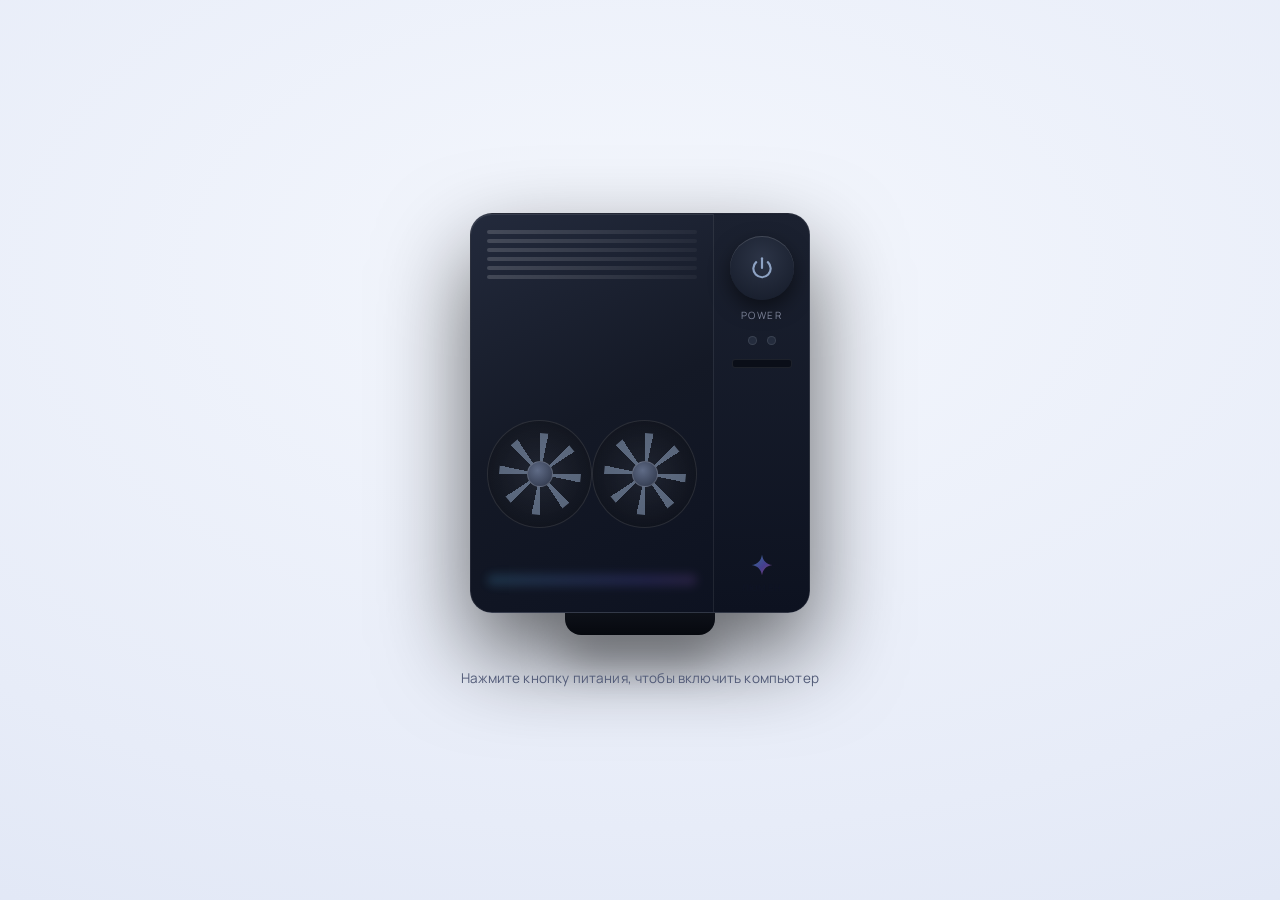
==== commit 189d154f: "Вернуть встроенный доступ и упростить вход - Экран входа: только имя, пароль, «Войти» и «Забыли паро" ====
--- a/index.html
+++ b/index.html
@@ -1,5 +1,5 @@
 <!DOCTYPE html>
-<html lang="ru" data-theme="dark">
+<html lang="ru" data-theme="light">
 <head>
 <meta charset="UTF-8">
 <meta name="viewport" content="width=device-width,initial-scale=1,viewport-fit=cover,maximum-scale=1">
@@ -48,8 +48,8 @@
 
     <div class="po-hint" id="poHint">Нажмите кнопку питания, чтобы включить компьютер</div>
 
-    <!-- Экран входа: первый запуск, пароль, код владельца или сброс.
-         Содержимое рисует os.js — от того, что задано у владельца. -->
+    <!-- Экран входа: имя и пароль учётной записи. «Забыли пароль?» ведёт к
+         сбросу по коду владельца. Содержимое рисует os.js. -->
     <div class="po-pass" id="poPass">
       <div class="po-passcard" id="poPassCard"></div>
     </div>
@@ -86,7 +86,7 @@
           <div class="avatar" id="lockAvatar" data-sys="user-initial">С</div>
           <div id="lockBody">
             <div class="lock-title" id="lockTitle">Ваш компьютер заблокирован</div>
-            <div class="lock-user" data-sys="user">Степан</div>
+            <div class="lock-user" id="lockUser">Степан</div>
             <div class="lock-hint" id="lockHint">Нажмите Enter, чтобы войти</div>
             <div class="lock-code">
               <input id="lockCode" type="password" autocomplete="off" maxlength="64" placeholder="пароль">
--- a/styles.css
+++ b/styles.css
@@ -57,6 +57,25 @@
   --shadow-w: 0 26px 60px -22px rgba(20,30,70,.45), 0 1px 0 0 rgba(255,255,255,.7) inset;
   --shadow-float: 0 18px 44px -16px rgba(20,30,70,.35);
 }
+/* Экран включения и карточка входа заданы тёмными по умолчанию. На светлой
+   теме их подложки перекрашиваем, иначе текст сливается с фоном. */
+html[data-theme="light"] #poweron{
+  background:radial-gradient(120% 100% at 50% 30%,#f4f7fd 0%,#e7ecf8 62%,#dde4f4 100%)}
+html[data-theme="light"] .po-hint{color:var(--txt-dim)}
+html[data-theme="light"] .po-passcard{
+  background:rgba(255,255,255,.86);border-color:rgba(10,20,50,.12);
+  box-shadow:0 30px 70px rgba(20,30,70,.28)}
+html[data-theme="light"] .po-passfield input,
+html[data-theme="light"] .po-codeword input,
+html[data-theme="light"] .po-userrow,
+html[data-theme="light"] .po-reccode{
+  background:rgba(10,20,50,.05);color:var(--txt);border-color:var(--stroke-2)}
+html[data-theme="light"] .po-userrow:hover{background:rgba(10,20,50,.09)}
+html[data-theme="light"] .po-paserr,
+html[data-theme="light"] .po-coderr{color:#c02a3c}
+html[data-theme="light"] .po-sep{background:rgba(10,20,50,.1)}
+html[data-theme="light"] .mon-off{background:#e9eef8}
+html[data-theme="light"] .mon-off .mon-offword{color:#8d97b4}
 
 *{box-sizing:border-box;margin:0;padding:0}
 html,body{height:100%;height:100dvh}
@@ -748,6 +767,13 @@
 .po-actions{display:flex;gap:10px;justify-content:center;flex-wrap:wrap;margin-top:4px}
 .po-sep{width:100%;height:1px;background:rgba(255,255,255,.09);margin:6px 0 2px}
 .po-warn{font-size:11.5px;color:#ffc65c;max-width:280px;text-align:center;line-height:1.5}
+/* Выбор учётной записи при сбросе пароля. */
+.po-userlist{display:flex;flex-direction:column;gap:6px;margin-top:6px;width:100%;max-width:300px}
+.po-userrow{display:flex;align-items:center;justify-content:space-between;gap:10px;width:100%;
+  padding:9px 13px;border-radius:10px;border:1px solid var(--stroke,rgba(255,255,255,.14));
+  background:rgba(255,255,255,.07);color:var(--txt,#eaf2ff);font:inherit;font-size:13px;cursor:pointer;text-align:left}
+.po-userrow:hover{border-color:var(--accent,#6ea8ff);background:rgba(255,255,255,.11)}
+.po-userrow small{font-size:10.5px;color:var(--txt-dim,#93a3c0)}
 .po-passcard input{user-select:text}
 .po-reccode{font-family:var(--font-mono,ui-monospace,monospace);font-size:15px;letter-spacing:.14em;
   background:rgba(255,255,255,.08);border:1px dashed rgba(255,255,255,.24);border-radius:10px;
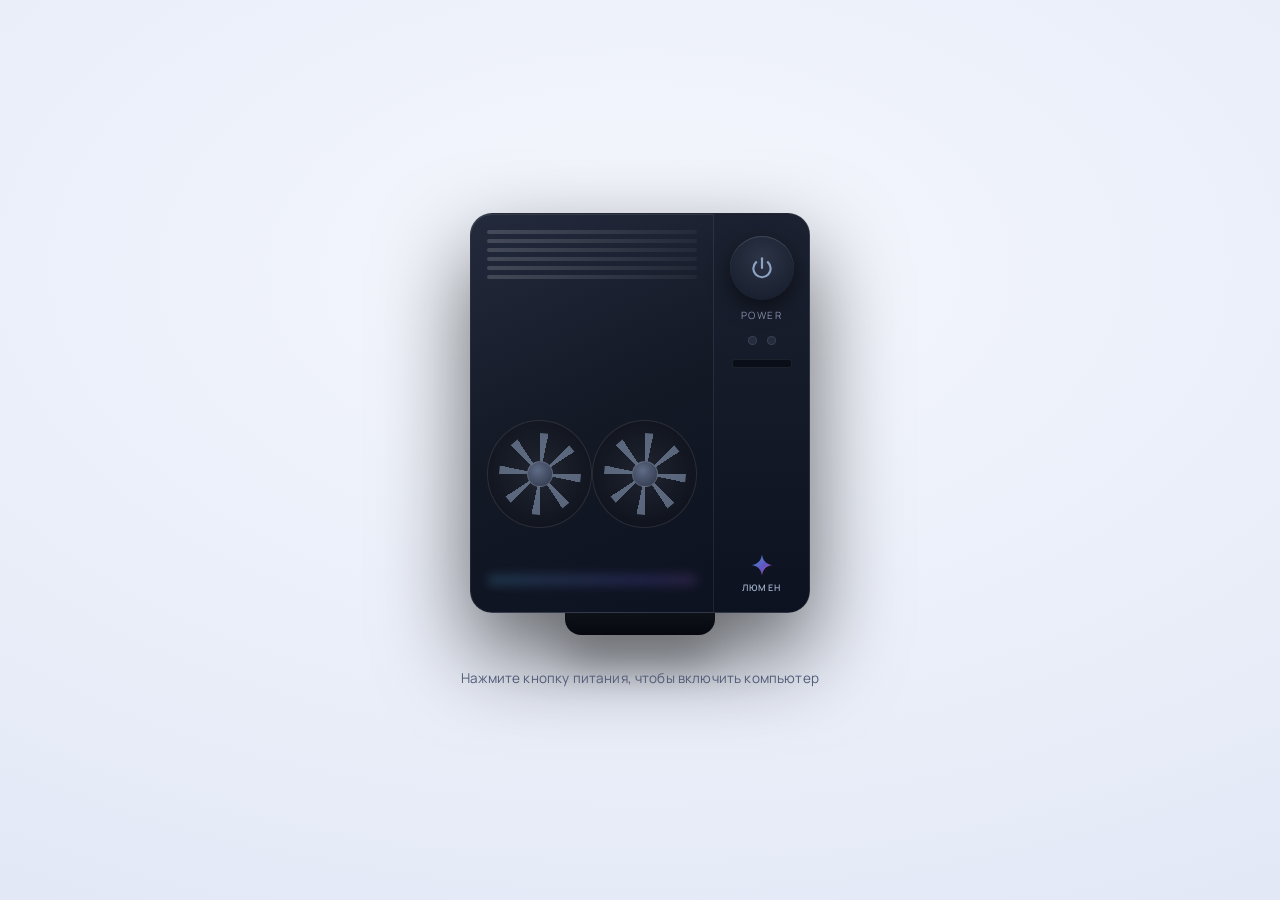
==== commit 138ae1f0: "feat: интеграция с ПК (drag-and-drop/экспорт), Alt+Tab, сохранение VFS, Paint, диалоги файлов и Заме" ====
--- a/index.html
+++ b/index.html
@@ -218,6 +218,9 @@
           <div class="hud-bar"><i id="hudBar" style="width:62%"></i></div>
           <span id="hudVal">62</span>
         </div>
+
+        <!-- Alt+Tab Task Switcher HUD -->
+        <div id="altTabHud"></div>
 
         <!-- Taskbar -->
         <div id="taskbar" data-align="center">
--- a/styles.css
+++ b/styles.css
@@ -76,6 +76,20 @@
 html[data-theme="light"] .po-sep{background:rgba(10,20,50,.1)}
 html[data-theme="light"] .mon-off{background:#e9eef8}
 html[data-theme="light"] .mon-off .mon-offword{color:#8d97b4}
+/* Экран блокировки: обои светлые, а часть надписей задана белым. Перекрашиваем
+   их, иначе дата, имя и подсказка пропадают на светлом фоне. */
+html[data-theme="light"] .lock-date{color:var(--txt)}
+html[data-theme="light"] .lock-user{color:var(--txt)}
+html[data-theme="light"] #lock.needcode .lock-user{color:var(--txt)}
+html[data-theme="light"] .lock-hint{color:var(--txt-dim)}
+html[data-theme="light"] #lock.needcode .lock-hint{color:#8a5a00}
+html[data-theme="light"] .lock-btn{background:rgba(255,255,255,.7);border-color:rgba(10,20,50,.14);color:var(--txt)}
+html[data-theme="light"] .lock-btn:hover{background:rgba(255,255,255,.92)}
+html[data-theme="light"] .lock-clock{text-shadow:0 8px 50px rgba(20,30,70,.22)}
+html[data-theme="light"] .lock-code input{background:rgba(255,255,255,.75);border-color:rgba(10,20,50,.16);color:var(--txt)}
+html[data-theme="light"] .lock-warn{color:#8a5a00}
+html[data-theme="light"] .lock-err{color:#c02a3c}
+html[data-theme="light"] .spinner{border-color:rgba(10,20,50,.14);border-top-color:var(--accent)}
 
 *{box-sizing:border-box;margin:0;padding:0}
 html,body{height:100%;height:100dvh}
@@ -123,11 +137,15 @@
 .boot-inner{display:flex;flex-direction:column;align-items:center;gap:34px}
 .boot-logo{display:flex;align-items:center;gap:20px}
 .boot-mark{width:78px;height:78px;filter:drop-shadow(0 0 26px rgba(92,200,255,.5));animation:markIn 1.1s var(--ease-out) both}
-.boot-word{font-family:var(--font-display);font-weight:300;font-size:40px;letter-spacing:.14em;text-transform:uppercase;opacity:0;animation:wordIn 1s .35s var(--ease-out) forwards}
-.boot-word b{font-weight:800;color:var(--accent)}
+/* Экран загрузки всегда тёмный, поэтому его надписи задаём явно светлыми.
+   Из темы цвет брать нельзя: в светлой теме текст стал бы тёмным на тёмном. */
+.boot-word{font-family:var(--font-display);font-weight:300;font-size:40px;letter-spacing:.14em;text-transform:uppercase;opacity:0;color:#eaf1ff;
+  text-shadow:0 0 26px rgba(92,200,255,.55),0 0 60px rgba(123,108,255,.35);
+  animation:wordIn 1s .35s var(--ease-out) forwards}
+.boot-word b{font-weight:800;color:var(--accent);text-shadow:0 0 24px rgba(92,200,255,.75)}
 .boot-bar{width:230px;height:3px;border-radius:99px;background:rgba(255,255,255,.1);overflow:hidden}
 .boot-bar i{display:block;height:100%;width:0;border-radius:99px;background:linear-gradient(90deg,var(--accent),var(--accent-2),var(--accent-3))}
-.boot-tip{font-size:12px;color:var(--txt-mute);letter-spacing:.16em;text-transform:uppercase;font-family:var(--font-mono)}
+.boot-tip{font-size:12px;color:#8f9ab8;letter-spacing:.16em;text-transform:uppercase;font-family:var(--font-mono)}
 @keyframes markIn{from{opacity:0;transform:scale(.7) rotate(-14deg)}to{opacity:1;transform:none}}
 @keyframes wordIn{from{opacity:0;transform:translateY(14px)}to{opacity:1;transform:none}}
 
@@ -718,7 +736,7 @@
   box-shadow:0 0 26px rgba(92,200,255,.75),inset 0 1px 0 rgba(255,255,255,.5)}
 #poweron.lit .po-ring{border-color:rgba(92,200,255,.55);animation:poPulse 1.8s ease-out infinite}
 @keyframes poPulse{0%{transform:scale(.94);opacity:.9}100%{transform:scale(1.25);opacity:0}}
-.po-btnlabel{font-size:10px;letter-spacing:.16em;text-transform:uppercase;color:var(--txt-mute,#6f7d99)}
+.po-btnlabel{font-size:10px;letter-spacing:.16em;text-transform:uppercase;color:#8f9ab8}
 .po-leds{display:flex;gap:10px}
 .po-led{width:9px;height:9px;border-radius:50%;background:#242c3d;border:1px solid rgba(255,255,255,.1);transition:.4s}
 #poweron.lit #poLedPwr{background:#4ee1a0;box-shadow:0 0 10px #4ee1a0}
@@ -728,9 +746,9 @@
 .po-slot i{display:block;height:100%;width:40%;background:linear-gradient(90deg,transparent,rgba(92,200,255,.5),transparent);opacity:0}
 #poweron.lit .po-slot i{opacity:1;animation:poSlot 3.2s ease-in-out infinite}
 @keyframes poSlot{0%{transform:translateX(-60%)}100%{transform:translateX(160%)}}
-.po-brand{margin-top:auto;display:flex;flex-direction:column;align-items:center;gap:5px;opacity:.5}
-.po-brand svg{width:22px;height:22px}
-.po-brand b{font-size:9px;letter-spacing:.12em;text-transform:uppercase;font-weight:600}
+.po-brand{margin-top:auto;display:flex;flex-direction:column;align-items:center;gap:5px;opacity:.75}
+.po-brand svg{width:22px;height:22px;color:#cfe0ff}
+.po-brand b{font-size:9px;letter-spacing:.12em;text-transform:uppercase;font-weight:600;color:#cfe0ff}
 .po-stand{width:150px;height:22px;border-radius:0 0 16px 16px;background:linear-gradient(180deg,#1b2130,#0a0e18);
   box-shadow:0 22px 44px rgba(0,0,0,.5)}
 
@@ -830,6 +848,7 @@
   text-align:center;outline:none}
 .lock-code input:focus{border-color:var(--accent,#5cc8ff);box-shadow:0 0 0 4px rgba(92,200,255,.16)}
 .lock-err{font-size:12px;color:#ff8a9b;font-weight:600;min-height:16px;margin-top:8px;text-align:center}
+.lock-warn{font-size:12px;color:#ffc65c;max-width:330px;line-height:1.6;text-align:center}
 .spinner{width:38px;height:38px;border-radius:50%;border:3px solid rgba(255,255,255,.16);border-top-color:var(--accent);animation:spin .9s linear infinite}
 
 /* volume/brightness overlays */
@@ -841,6 +860,45 @@
 .hud-bar{width:150px;height:6px;border-radius:99px;background:rgba(255,255,255,.14);overflow:hidden}
 .hud-bar i{display:block;height:100%;background:var(--accent);transition:width .15s}
 #bright{position:absolute;inset:0;z-index:400;background:#000;opacity:0;pointer-events:none;transition:opacity .3s}
+
+/* Alt+Tab Task Switcher */
+#altTabHud{position:absolute;left:50%;top:50%;transform:translate(-50%,-50%) scale(.95);z-index:900;padding:16px 20px;border-radius:24px;
+  background:var(--panel-strong);backdrop-filter:var(--blur);border:1px solid var(--stroke-2);box-shadow:var(--shadow-float);
+  display:flex;align-items:center;gap:12px;opacity:0;pointer-events:none;transition:.18s var(--ease-out);max-width:85vw;overflow-x:auto}
+#altTabHud.on{opacity:1;pointer-events:auto;transform:translate(-50%,-50%) scale(1)}
+.at-item{width:96px;height:96px;border-radius:16px;background:rgba(255,255,255,.05);border:1px solid transparent;display:flex;flex-direction:column;align-items:center;justify-content:center;gap:8px;cursor:pointer;transition:all .15s;flex-shrink:0}
+.at-item.on{background:rgba(255,255,255,.14);border-color:var(--accent);box-shadow:0 0 20px rgba(92,200,255,.25)}
+.at-item svg{width:32px;height:32px}
+.at-item span{font-size:11px;font-weight:600;max-width:82px;text-align:center;overflow:hidden;text-overflow:ellipsis;white-space:nowrap;color:var(--txt)}
+
+/* Внутрисистемные диалоги выбора файлов */
+.dlg-overlay{position:absolute;inset:0;background:rgba(0,0,0,.5);backdrop-filter:blur(6px);z-index:950;display:flex;align-items:center;justify-content:center}
+.dlg-card{width:min(500px,92vw);background:var(--panel-strong);backdrop-filter:var(--blur);border:1px solid var(--stroke-2);border-radius:var(--r-xl);box-shadow:var(--shadow-float);padding:20px;display:flex;flex-direction:column;gap:14px;color:var(--txt)}
+.dlg-head{display:flex;align-items:center;justify-content:space-between}
+.dlg-head h4{margin:0;font-size:15px;font-weight:600}
+.dlg-crumbs{font-size:12px;color:var(--txt-dim);padding:4px 0;display:flex;align-items:center;gap:6px;overflow-x:auto}
+.dlg-crumbs button{background:none;border:none;color:var(--accent);font-size:12px;cursor:pointer;padding:2px 4px;border-radius:4px}
+.dlg-crumbs button:hover{background:rgba(255,255,255,.08)}
+.dlg-list{max-height:200px;min-height:120px;overflow-y:auto;border:1px solid var(--stroke);border-radius:var(--r-md);background:rgba(0,0,0,.25);display:flex;flex-direction:column}
+.dlg-item{display:flex;align-items:center;gap:10px;padding:8px 12px;font-size:12.5px;cursor:pointer;border-bottom:1px solid rgba(255,255,255,.04);transition:background .1s}
+.dlg-item:hover{background:rgba(255,255,255,.08)}
+.dlg-item.sel{background:var(--accent);color:#05070e}
+.dlg-item svg{width:16px;height:16px;flex-shrink:0}
+.dlg-inp{background:rgba(255,255,255,.06);border:1px solid var(--stroke);border-radius:var(--r-sm);color:var(--txt);padding:8px 12px;font-size:13px;outline:none}
+.dlg-inp:focus{border-color:var(--accent)}
+.dlg-actions{display:flex;justify-content:flex-end;gap:10px}
+
+/* Заметки (Sticky Notes) */
+.sticky-app{display:flex;flex-direction:column;height:100%;transition:background .2s}
+.sticky-bar{display:flex;align-items:center;justify-content:space-between;padding:6px 10px;background:rgba(0,0,0,.08)}
+.sticky-colors{display:flex;gap:6px}
+.sticky-c{width:16px;height:16px;border-radius:50%;border:1px solid rgba(0,0,0,.15);cursor:pointer;transition:transform .1s}
+.sticky-c:hover{transform:scale(1.15)}
+.sticky-area{flex:1;border:none;background:transparent;resize:none;padding:12px;font-size:13.5px;line-height:1.5;color:inherit;outline:none;font-family:var(--font-sans)}
+
+/* Интерактивный календарь: индикатор событий */
+.cal-grid .has-ev{position:relative}
+.cal-grid .has-ev::after{content:'';position:absolute;bottom:4px;left:50%;transform:translateX(-50%);width:5px;height:5px;border-radius:50%;background:var(--accent)}
 
 /* ============================================================
    АДАПТАЦИЯ: планшет, телефон, узкий экран
